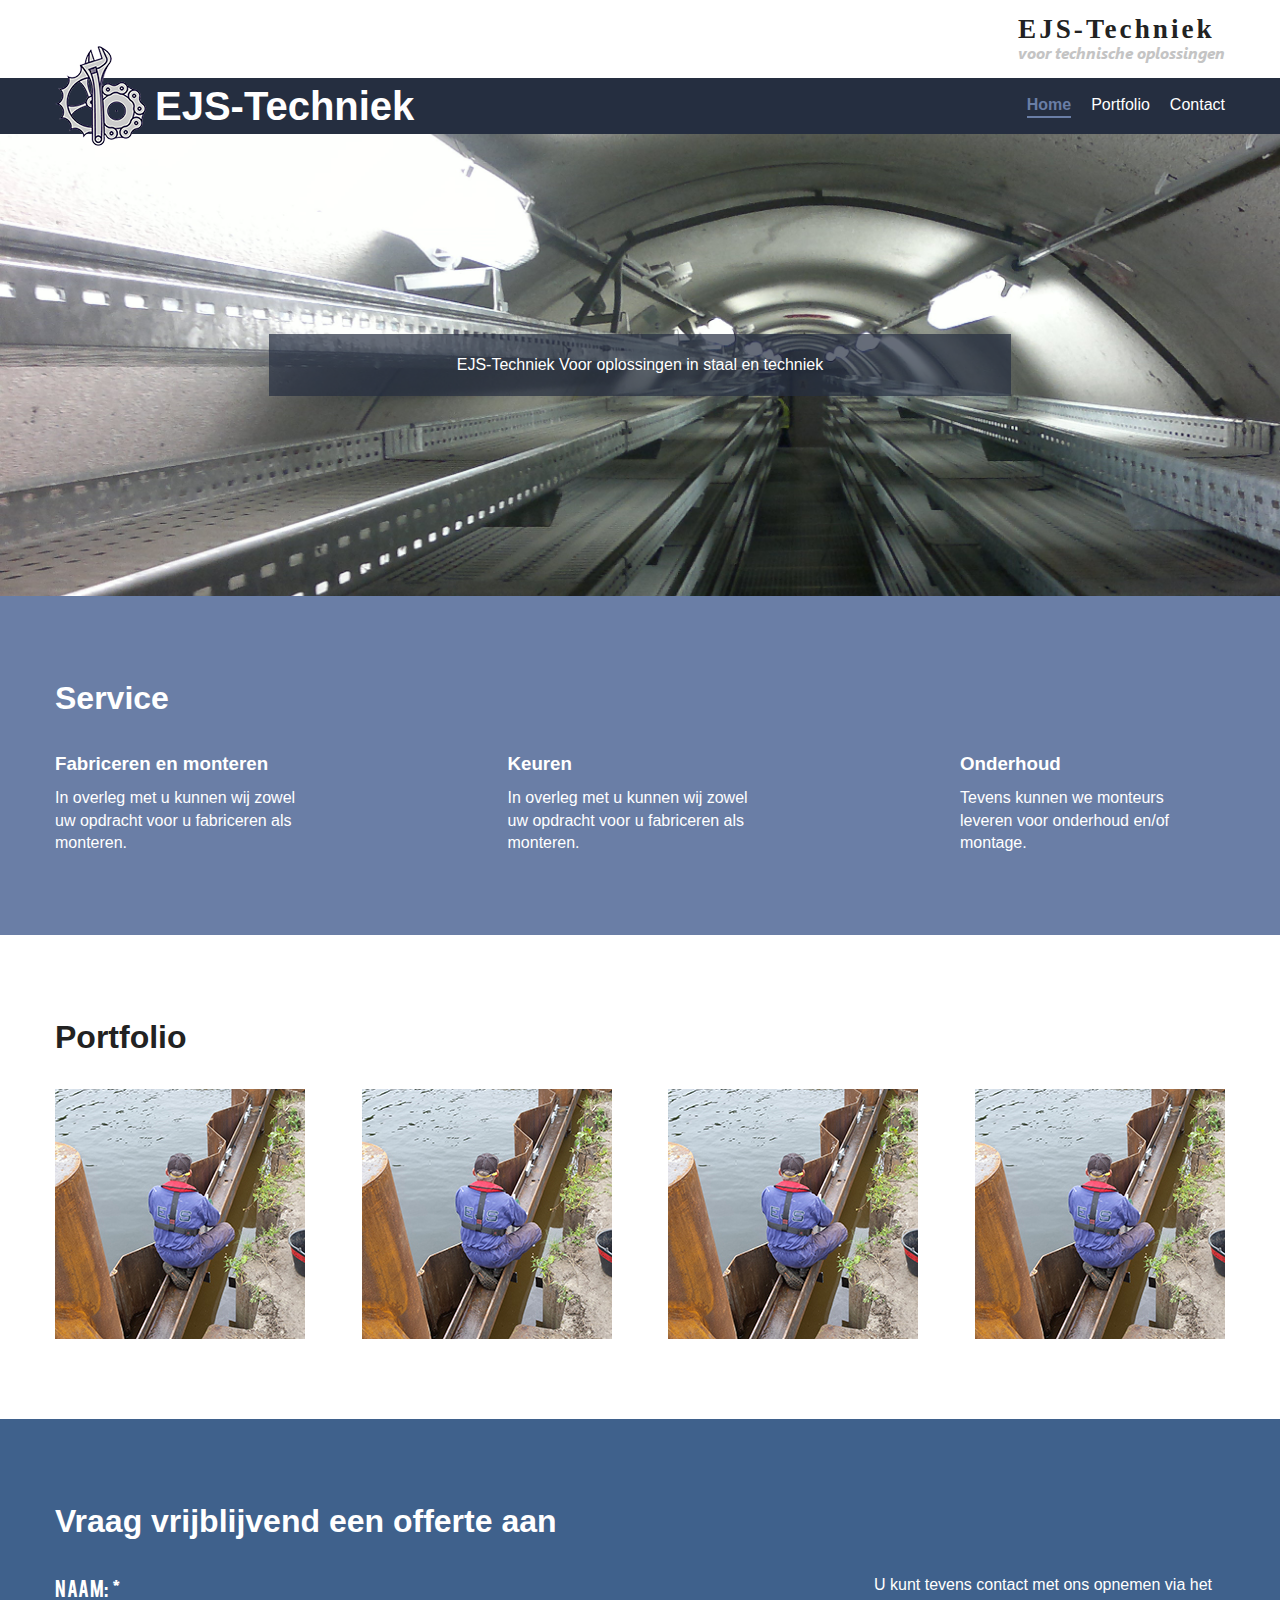
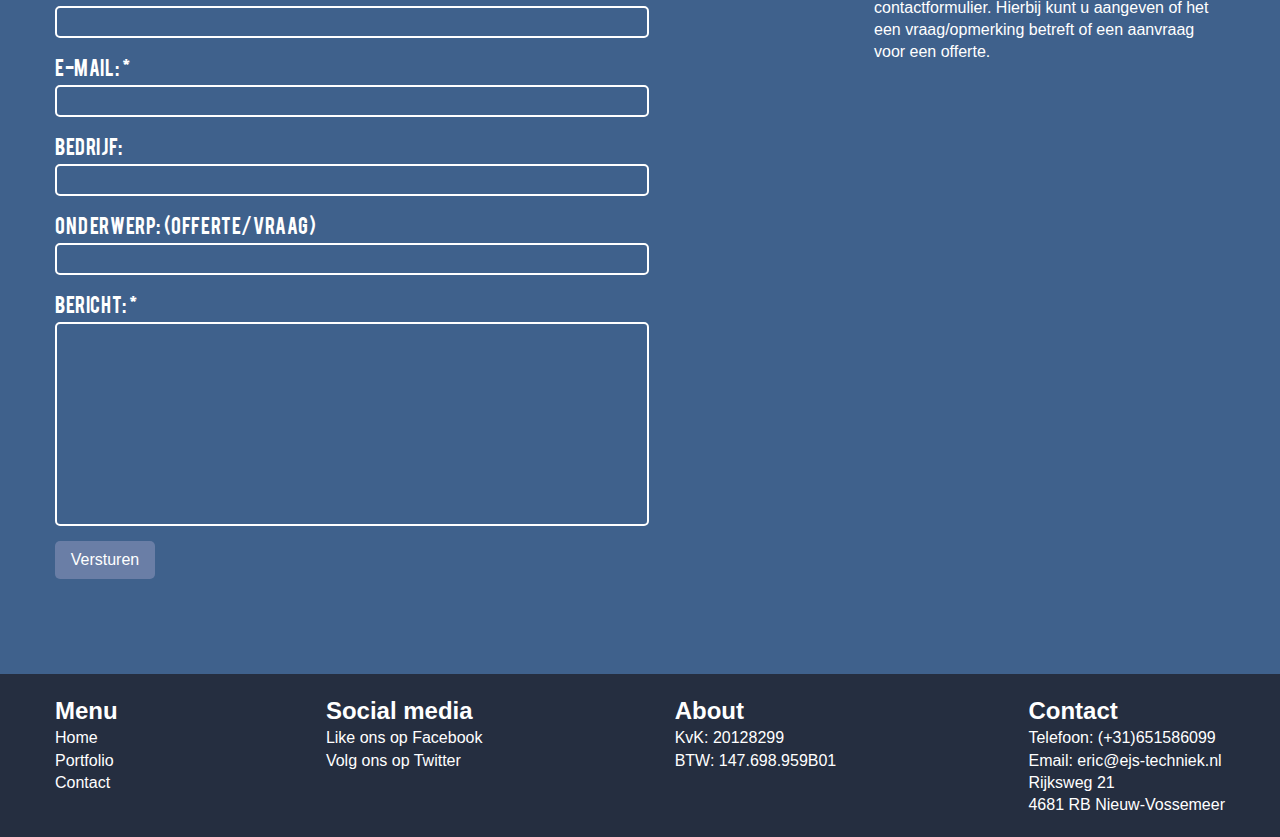
==== index.html @ 7b7998bd "change text portfolio section" ====
<!doctype html>
<html class="no-js" lang="">
    <head>
        <meta charset="utf-8">
        <meta http-equiv="x-ua-compatible" content="ie=edge">
        <title>EJS-Techniek</title>
        <link rel="icon" href="img/logo/favicon.png" type="image/png" sizes="50x56">
        <meta name="description" content="">
        <meta name="viewport" content="width=device-width, initial-scale=1">

        <link rel="apple-touch-icon" href="apple-touch-icon.png">
        <!-- Place favicon.ico in the root directory -->

        <link rel="stylesheet" href="css/normalize.css">
        <link rel="stylesheet" href="css/main.css">
        <script src="js/vendor/modernizr-2.8.3.min.js"></script>
    </head>
    <body>
        <!--[if lt IE 8]>
            <p class="browserupgrade">You are using an <strong>outdated</strong> browser. Please <a href="http://browsehappy.com/">upgrade your browser</a> to improve your experience.</p>
        <![endif]-->

        <!-- Add your site or application content here -->
        <header>
            <div class="header-top">
                <div class="container flex-fe">
                    <div class="slogan">
                        <h2>EJS-Techniek</h2>
                        <p><i>voor technische oplossingen</i></p>
                    </div>
                </div>
            </div>
            <div class="header-bottom">
                <div class="container flex-sb">
                    <h1><a href="index.html">EJS-Techniek</a></h1>
                    <nav>
                        <ul class="nav-items">
                            <li class="nav-item active"><a href="index.html">Home</a></li>
                            <li class="nav-item"><a href="portfolio.html">Portfolio</a></li>
                            <li class="nav-item"><a href="contact.html">Contact</a></li>
                        </ul>
                    </nav>
                    <div class="logo">
                        <a href="index.html"><img src="img/logo/ejs-techniek.png" alt="ejs-techniek"></a>
                    </div>
                </div>
            </div>
        </header>
        <div class="main-content">
            <section class="hero">
                <div class="container">
                    <div class="txt-box">
                        <p>EJS-Techniek Voor oplossingen in staal en techniek</p>
                    </div>
                </div>
            </section>
            <section class="services">
                <div class="container">
                    <h2>Service</h2>
                    <div class="service-items flex-sb">
                        <div class="service">
                            <h3>Fabriceren en monteren</h3>
                            <p>In overleg met u kunnen wij zowel uw opdracht voor u fabriceren als monteren.</p>
                        </div>
                        <div class="service">
                            <h3>Keuren</h3>
                            <p>In overleg met u kunnen wij zowel uw opdracht voor u fabriceren als monteren.</p>
                        </div>
                        <div class="service">
                            <h3>Onderhoud</h3>
                            <p>Tevens kunnen we monteurs leveren voor onderhoud en/of montage.</p>
                        </div>
                    </div>
                </div>
            </section>
            <section class="portfolio">
                <div class="container">
                    <h2>Portfolio</h2>
                    <ul class="portfolio-items flex-sb">
                        <li class="portfolio-item"><a href="project.html">
                            <img src="img/portfolio-items/homepage/constructie-achter-damwand-1.jpg" alt="damwand">
                            <div class="overlay">
                                <h5>staalconstructies en kabeldraagsystemen ten behoeve van de spoortunnel </h5>
                            </div>
                        </a></li>
                        <li class="portfolio-item"><a href="project.html">
                            <img src="img/portfolio-items/homepage/constructie-achter-damwand-1.jpg" alt="damwand">
                            <div class="overlay">
                                <h5>project Waterfabriek; het aanpassen van een waterfabriek naar een showroom voor ICT met behoud van originele details.</h5>
                            </div>
                        </a></li>
                        <li class="portfolio-item"><a href="project.html">
                            <img src="img/portfolio-items/homepage/constructie-achter-damwand-1.jpg" alt="damwand">
                            <div class="overlay">
                                <h5>diverse rvs constructies en producten (ook voor petrochemie)</h5>
                            </div>
                        </a></li>
                        <li class="portfolio-item"><a href="project.html">
                            <img src="img/portfolio-items/homepage/constructie-achter-damwand-1.jpg" alt="damwand">
                            <div class="overlay">
                                <h5>zwaar staalwerk ten behoeve van kade/oeverversterking, remmingwerk en afmeervoorzieningen.</h5>
                            </div>
                        </a></li>
                    </ul>
                </div>
            </section>
            <section class="tender">
                <div class="container">
                    <h2>Vraag vrijblijvend een offerte aan</h2>

                    <div class="flex-sb">
                        <form action="mailto.php" method="POST">
                        <div class="form-group">
                            <label for="name">Naam: *</label>
                            <input name="name" type="text" required>
                        </div>
                        <div class="form-group">
                            <label for="email">E-mail: *</label>
                            <input type="email" name="email" required>
                        </div>
                        <div class="form-group">
                            <label for="company">Bedrijf:</label>
                            <input name="company" type="text">
                        </div>
                        <div class="form-group">
                            <label for="subject">Onderwerp: (offerte/vraag)</label>
                            <input name="subject" type="text">
                        </div>
                        <div class="form-group">
                            <label for="message">Bericht: *</label>
                            <textarea name="message" required></textarea>
                        </div>
                        <input class="submit" type="submit" value="Versturen">
                    </form>
                    <p>U kunt tevens contact met ons opnemen via het contactformulier. Hierbij kunt u aangeven of het een vraag/opmerking betreft of een aanvraag voor een offerte.</p>
                    </div>
                    
                </div>
            </section>
        </div>
        <footer>
            <div class="container">
                <div class="widget-items flex-sb">
                    <div class="widget-item">
                        <nav>
                            <h2>Menu</h2>
                            <ul class="footer-menu">
                                <li class="nav-item active"><a href="index.html">Home</a></li>
                                <li class="nav-item"><a href="">Portfolio</a></li>
                                <li class="nav-item"><a href="">Contact</a></li>
                            </ul>
                        </nav>
                    </div>
                    <div class="widget-item">
                        <h2>Social media</h2>
                        <ul>
                            <li><a href="">Like ons op Facebook</a></li>
                            <li><a href="">Volg ons op Twitter</a></li>
                        </ul>
                    </div>
                    <div class="widget-item">
                        <h2>About</h2>
                        <ul>
                            <li>KvK: 20128299</li>
                            <li>BTW: 147.698.959B01</li>
                        </ul>
                    </div>
                    <div class="widget-item">
                        <h2>Contact</h2>
                        <ul>
                            <li>Telefoon: (+31)651586099</li>
                            <li>Email: eric@ejs-techniek.nl</li>
                            <li>Rijksweg 21</li>
                            <li>4681 RB Nieuw-Vossemeer</li>
                        </ul>
                    </div>
                </div>
            </div>
        </footer>

        <!-- <script src="https://code.jquery.com/jquery-1.12.0.min.js"></script>
        <script>window.jQuery || document.write('<script src="js/vendor/jquery-1.12.0.min.js"><\/script>')</script>
        <script src="js/plugins.js"></script>
        <script src="js/main.js"></script> -->

        <!-- Google Analytics: change UA-XXXXX-X to be your site's ID. -->
        <script>
            (function(b,o,i,l,e,r){b.GoogleAnalyticsObject=l;b[l]||(b[l]=
            function(){(b[l].q=b[l].q||[]).push(arguments)});b[l].l=+new Date;
            e=o.createElement(i);r=o.getElementsByTagName(i)[0];
            e.src='https://www.google-analytics.com/analytics.js';
            r.parentNode.insertBefore(e,r)}(window,document,'script','ga'));
            ga('create','UA-XXXXX-X','auto');ga('send','pageview');
        </script>
    </body>
</html>
---- css/main.css ----
/*! HTML5 Boilerplate v5.3.0 | MIT License | https://html5boilerplate.com/ */

/*
 * What follows is the result of much research on cross-browser styling.
 * Credit left inline and big thanks to Nicolas Gallagher, Jonathan Neal,
 * Kroc Camen, and the H5BP dev community and team.
 */

/* ==========================================================================
   Base styles: opinionated defaults
   ========================================================================== */

html {
    color: #222;
    font-size: 1em;
    line-height: 1.4;
}

/*
 * Remove text-shadow in selection highlight:
 * https://twitter.com/miketaylr/status/12228805301
 *
 * These selection rule sets have to be separate.
 * Customize the background color to match your design.
 */

::-moz-selection {
    background: #b3d4fc;
    text-shadow: none;
}

::selection {
    background: #b3d4fc;
    text-shadow: none;
}

/*
 * A better looking default horizontal rule
 */

hr {
    display: block;
    height: 1px;
    border: 0;
    border-top: 1px solid #ccc;
    margin: 1em 0;
    padding: 0;
}

/*
 * Remove the gap between audio, canvas, iframes,
 * images, videos and the bottom of their containers:
 * https://github.com/h5bp/html5-boilerplate/issues/440
 */

audio,
canvas,
iframe,
img,
svg,
video {
    vertical-align: middle;
}

/*
 * Remove default fieldset styles.
 */

fieldset {
    border: 0;
    margin: 0;
    padding: 0;
}

/*
 * Allow only vertical resizing of textareas.
 */

textarea {
    resize: vertical;
}

/* ==========================================================================
   Browser Upgrade Prompt
   ========================================================================== */

.browserupgrade {
    margin: 0.2em 0;
    background: #ccc;
    color: #000;
    padding: 0.2em 0;
}

/* ==========================================================================
   Author's custom styles
   ========================================================================== */
* {
    margin: 0;
    padding: 0;
}

@font-face {
    font-family: SegoeUI;
    src: url(../fonts/segoe-ui/segoeuiz.ttf);
}

@font-face  {
    font-family: Bebas;
    src: url(../fonts/bebas/BEBAS___.TTF);
}

h1, h2, h3, h4, h5, h6 {
    margin: 0;
}

section {
    padding: 80px 0;
}

section h2 {
    margin-bottom: 30px;
    font-size: 2rem;
}

li {
    list-style: none;
}

a {
    text-decoration: none;
}

.container {
    max-width: 1170px;
    margin: 0 auto;
}

/* HEADER */
.slogan {
    padding: 10px 0;
}

.slogan h2 {
    font-family: SegoeUI serif;
    letter-spacing: 3px;
    font-size: 1.7rem;
}

.slogan p {
    font-family: SegoeUI;
    font-size: 1rem;
    color: #C4C4C4;
    line-height: 10px;
    margin-bottom: 10px;
}

.header-bottom {
    background: #252E40;
}

.header-bottom .container {
    position: relative;
}

.header-bottom h1 a {
    font-size: 2.5rem;
    color: #fff;
    margin-left: 100px;
}

.header-bottom nav {
    align-self: center;
}

.nav-items {
    display: flex;
}

.nav-items .active {
    font-weight: bold;
    border-bottom: 2px solid #6A7EA6;
}

.nav-items .active a {
    color: #6A7EA6;
}

.nav-item {
    margin-right: 20px;
}

.nav-item:last-child {
    margin-right: 0;
}

.nav-item a {
    color: #fff;
}

.nav-item a:hover {
    color: #6A7EA6;
}

.logo {
    position: absolute;
    bottom: -12px;
    left: 0;
}
/* END HEADER */


/* HERO SECTION */
.hero {
    background: url(../img/paronama/06122011191.jpg) no-repeat;
    background-size: cover;
    background-attachment: fixed;
    background-position: 0;
    padding: 200px 0;
}

.hero .txt-box {
    background: rgba(37, 46, 64, 0.7);
    color: #fff;
    width: 60%;
    margin: 0 auto;
    padding: 20px;
    text-align: center;
}
/* END HERO SECTION */

/* SERVICES SECTION */
.services {
    background: #6A7EA6;
    color: #fff;
}

.services h3 {
    margin-bottom: 10px;
}

.service-items {
    flex-wrap: wrap;
}

.service {
    width: 250px;
    margin-right: 15px;
}
/* END SERVICES SECTION */

/* PORTFOLIO SECTION */
.portfolio-items {
    flex-wrap: wrap;
}

.portfolio-item {
    position: relative;
    width: 250px;
    margin-right: 30px;
}

.portfolio-item:last-child {
    margin-right: 0;
}

.portfolio-item img {
    width: 100%;
}

.overlay {
  display: none;
  position: absolute;
  top: 0;
  bottom: 0;
  left: 0;
  right: 0;
  z-index: 20;
  height: 100%;
  width: 100%;
  background: rgba(0, 0, 0, 0.8);
  text-align: center;
  padding: 10px;
  box-sizing: border-box;
}

.overlay h5 {
    color: #fff;
    margin-top: 100px;
}

.portfolio-items li:hover .overlay {
    display: inline;

}

/* END PORTFOLIO SECTION */

/* TENDER SECTION */
.tender { 
    color: #fff;
    background: #3F618C;
}

.tender form {
    width: 50%;
}

.tender label {
    font-size: 1.2rem;
    font-family: Bebas;
    font-weight: normal;
    letter-spacing: 0.6px;
    margin-bottom: 5px;
}

.tender input, .tender textarea {
    background: none;
    border: 2px solid #fff;
    border-radius: 5px;
    padding-left: 5px;
    margin-bottom: 15px;
}

.tender input {
    width: 100%;
    padding: 5px 0 5px 5px;
}

.tender textarea {
    resize: none;
    height: 200px;
    width: 100%;
}

.tender .form-group {
    display: flex;
    flex-direction: column;
}

.tender .submit {
    background: #6A7EA6;
    border: none;
    padding: 10px 0;
    width: 100px;
}

.tender p {
    width: 30%;
}
/* END TENDER SECTION */

/* MAPS SECTION */
.maps {
    padding: 0;
}

.maps iframe {
    width: 100%;
    height: 400px;
    border: none;
}
/* END MAPS SECTION */

/* ONELINER SECTION */
.oneliner {
    background: url(../img/paronama/rvs-hangbordes-gemonteerd.JPG) no-repeat;
    background-size: cover;
    background-attachment: fixed;
    background-position: 0;
    padding: 200px 0;
}

.oneliner-textbox {
    margin: 0 auto;
    max-width: 800px;
    padding: 20px 10px;
    background: rgba(37, 46, 64, 0.7);
    text-align: center;
    border-radius: 5px;
}

.oneliner-textbox h2 {
    margin: 20px 0;
    color: #fff;
    font-weight: normal;
}
/* END ONELINER SECTION */


/* FOOTER */
footer {
    background: #252E40;
    padding: 20px 0;
}

.widget-items {
    color: #fff;
}

.widget-items a {
    color: #fff;

}

.widget-items a:hover {
    color: #3F618C;
}
/* END FOOTER */

/* helper class */
.flex-sb {
    display: flex;
    justify-content: space-between;
}

.flex-fe {
    display: flex;
    justify-content: flex-end;
}

.col-3 {
    width: 24%;
}



/*===== MEDIA QUERIES =========================*/
@media screen and (max-width: 1170px) {
    .container {
        padding: 0 15px;
    }

    /* PORTFOLIO SECTION */
    .portfolio-items {
        justify-content: flex-start;
    }

    .portfolio-item {
        margin-bottom: 30px;
    }
    /* END PORTFOLIO SECTION */
}

@media screen and (max-width: 1089px) {
    /* SERVICES SECTION */
    .service-items {
        justify-content: space-around;
    }

    .service {
        margin-bottom: 20px;
    }
    /* END SERVICES SECTION */
}

@media screen and (max-width: 869px) {
    /* PORTFOLIO SECTION */
    .portfolio-items {
        justify-content: center;
    }

    .portfolio-item:last-child {
        margin-right: 30px;
    }
    /* END PORTFOLIO SECTION */
}

@media screen and (max-width: 700px) {
    /* FOOTER */
    footer .container .widget-items {
        flex-direction: column;
        align-items: center;
        text-align: center;
    }

    footer .container .widget-item {
        margin-bottom: 20px;
    }

    .footer-menu {
        display: flex;
    }
    /* END FOOTER */
}

@media screen and (max-width: 620px) {
    /* HEADER */
    .header-bottom .container {
        flex-direction: column;
    }

    .header-bottom .container h1 {
        text-align: center;
        margin: 20px 0;
    }

    .header-bottom .container h1 a {
        margin: 0;
    }

    .header-bottom .container nav {
        margin-bottom: 30px;
    }

    .logo {
        top: -78px;
        width: 80px;
    }

    .logo img {
        width: 100%;
    }
    /* END HEADER */

    /* TENDER SECTION */
    .tender .container .flex-sb {
        flex-direction: column;
        align-items: center;
    }

    .tender form {
        width: 90%;
    }

    .tender p {
        width: 90%;
    }
    /* END TENDER SECTION */
}

@media screen and (max-width: 590px) {
    h2 {
        text-align: center;
    }
}


@media screen and (max-width: 559px) {
    /* SERVICES SECTION */
    .service {
        text-align: center;
        margin-bottom: 30px;
    }
    /* END SERVICES SECTION */
}
/*====== END MEDIA QUERIES =========================*/







/* ==========================================================================
   Helper classes
   ========================================================================== */

/*
 * Hide visually and from screen readers
 */

.hidden {
    display: none !important;
}

/*
 * Hide only visually, but have it available for screen readers:
 * http://snook.ca/archives/html_and_css/hiding-content-for-accessibility
 */

.visuallyhidden {
    border: 0;
    clip: rect(0 0 0 0);
    height: 1px;
    margin: -1px;
    overflow: hidden;
    padding: 0;
    position: absolute;
    width: 1px;
}

/*
 * Extends the .visuallyhidden class to allow the element
 * to be focusable when navigated to via the keyboard:
 * https://www.drupal.org/node/897638
 */

.visuallyhidden.focusable:active,
.visuallyhidden.focusable:focus {
    clip: auto;
    height: auto;
    margin: 0;
    overflow: visible;
    position: static;
    width: auto;
}

/*
 * Hide visually and from screen readers, but maintain layout
 */

.invisible {
    visibility: hidden;
}

/*
 * Clearfix: contain floats
 *
 * For modern browsers
 * 1. The space content is one way to avoid an Opera bug when the
 *    `contenteditable` attribute is included anywhere else in the document.
 *    Otherwise it causes space to appear at the top and bottom of elements
 *    that receive the `clearfix` class.
 * 2. The use of `table` rather than `block` is only necessary if using
 *    `:before` to contain the top-margins of child elements.
 */

.clearfix:before,
.clearfix:after {
    content: " "; /* 1 */
    display: table; /* 2 */
}

.clearfix:after {
    clear: both;
}

/* ==========================================================================
   EXAMPLE Media Queries for Responsive Design.
   These examples override the primary ('mobile first') styles.
   Modify as content requires.
   ========================================================================== */

@media only screen and (min-width: 35em) {
    /* Style adjustments for viewports that meet the condition */
}

@media print,
       (-webkit-min-device-pixel-ratio: 1.25),
       (min-resolution: 1.25dppx),
       (min-resolution: 120dpi) {
    /* Style adjustments for high resolution devices */
}

/* ==========================================================================
   Print styles.
   Inlined to avoid the additional HTTP request:
   http://www.phpied.com/delay-loading-your-print-css/
   ========================================================================== */

@media print {
    *,
    *:before,
    *:after,
    *:first-letter,
    *:first-line {
        background: transparent !important;
        color: #000 !important; /* Black prints faster:
                                   http://www.sanbeiji.com/archives/953 */
        box-shadow: none !important;
        text-shadow: none !important;
    }

    a,
    a:visited {
        text-decoration: underline;
    }

    a[href]:after {
        content: " (" attr(href) ")";
    }

    abbr[title]:after {
        content: " (" attr(title) ")";
    }

    /*
     * Don't show links that are fragment identifiers,
     * or use the `javascript:` pseudo protocol
     */

    a[href^="#"]:after,
    a[href^="javascript:"]:after {
        content: "";
    }

    pre,
    blockquote {
        border: 1px solid #999;
        page-break-inside: avoid;
    }

    /*
     * Printing Tables:
     * http://css-discuss.incutio.com/wiki/Printing_Tables
     */

    thead {
        display: table-header-group;
    }

    tr,
    img {
        page-break-inside: avoid;
    }

    img {
        max-width: 100% !important;
    }

    p,
    h2,
    h3 {
        orphans: 3;
        widows: 3;
    }

    h2,
    h3 {
        page-break-after: avoid;
    }
}
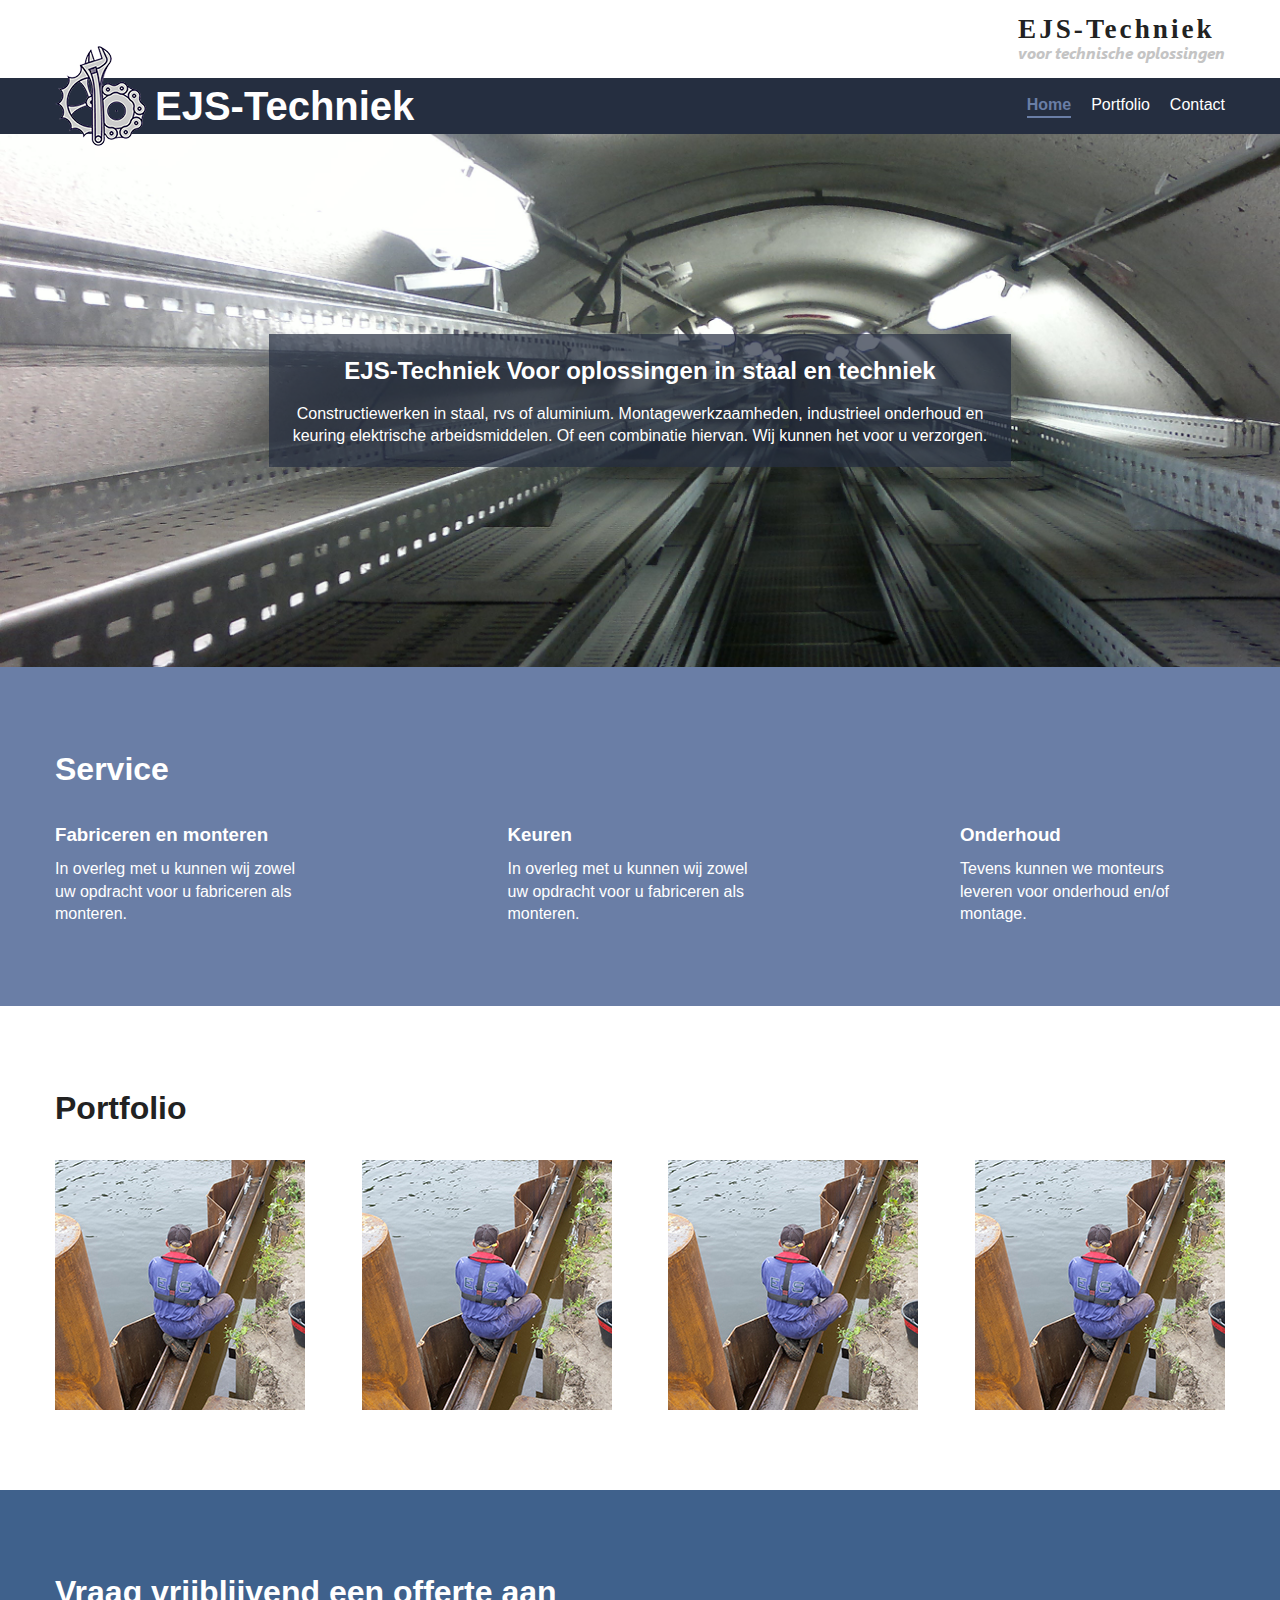
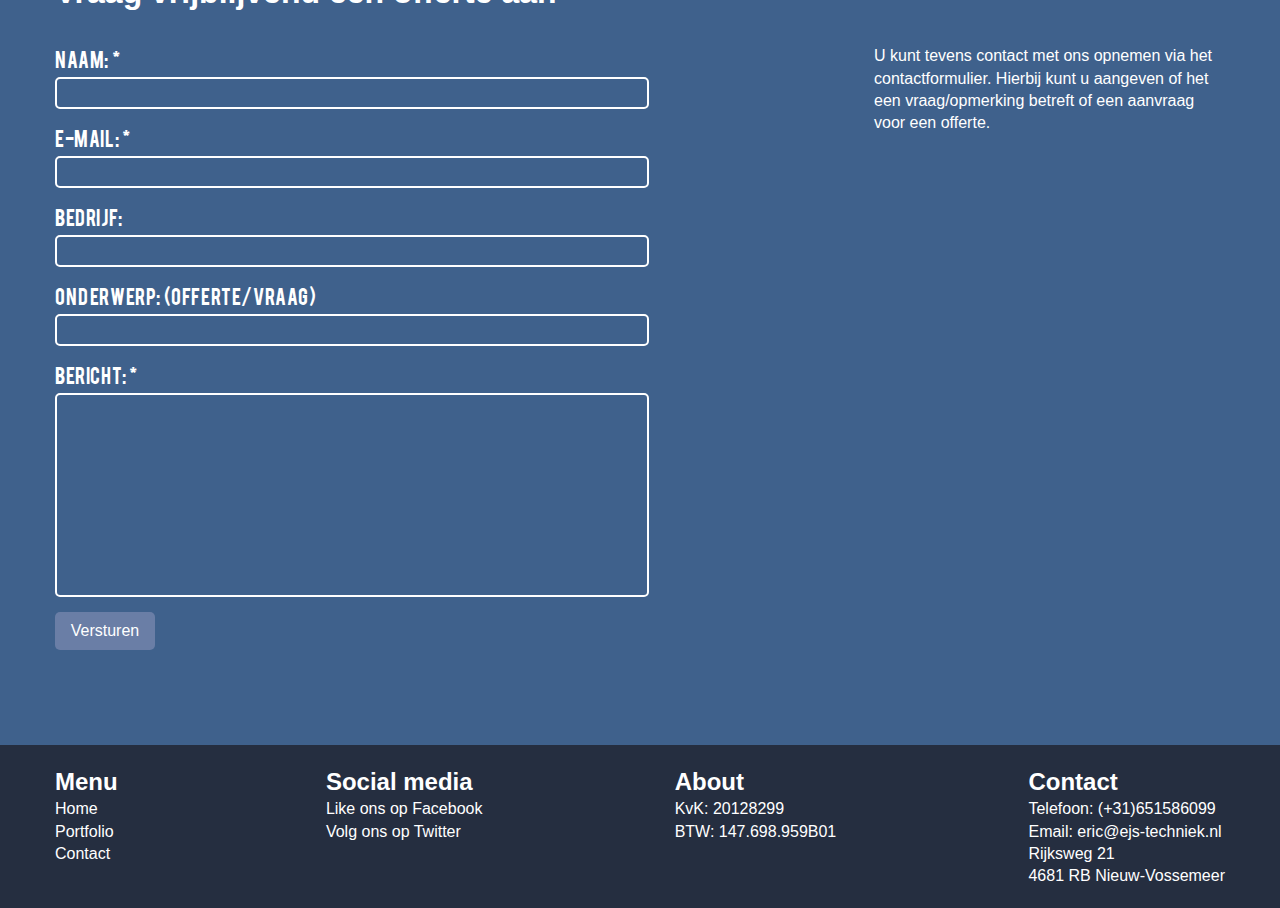
==== commit dda15575: "add some paragraph  in the hero section" ====
--- a/index.html
+++ b/index.html
@@ -50,7 +50,8 @@
             <section class="hero">
                 <div class="container">
                     <div class="txt-box">
-                        <p>EJS-Techniek Voor oplossingen in staal en techniek</p>
+                        <h2>EJS-Techniek Voor oplossingen in staal en techniek</h2>
+                        <p>Constructiewerken in staal, rvs of aluminium. Montagewerkzaamheden, industrieel onderhoud en keuring elektrische arbeidsmiddelen. Of een combinatie hiervan. Wij kunnen het voor u verzorgen.</p>
                     </div>
                 </div>
             </section>
--- a/css/main.css
+++ b/css/main.css
@@ -225,6 +225,11 @@
     margin: 0 auto;
     padding: 20px;
     text-align: center;
+}
+
+.hero .txt-box h2 {
+    font-size: 1.5rem;
+    margin-bottom: 15px;
 }
 /* END HERO SECTION */
 
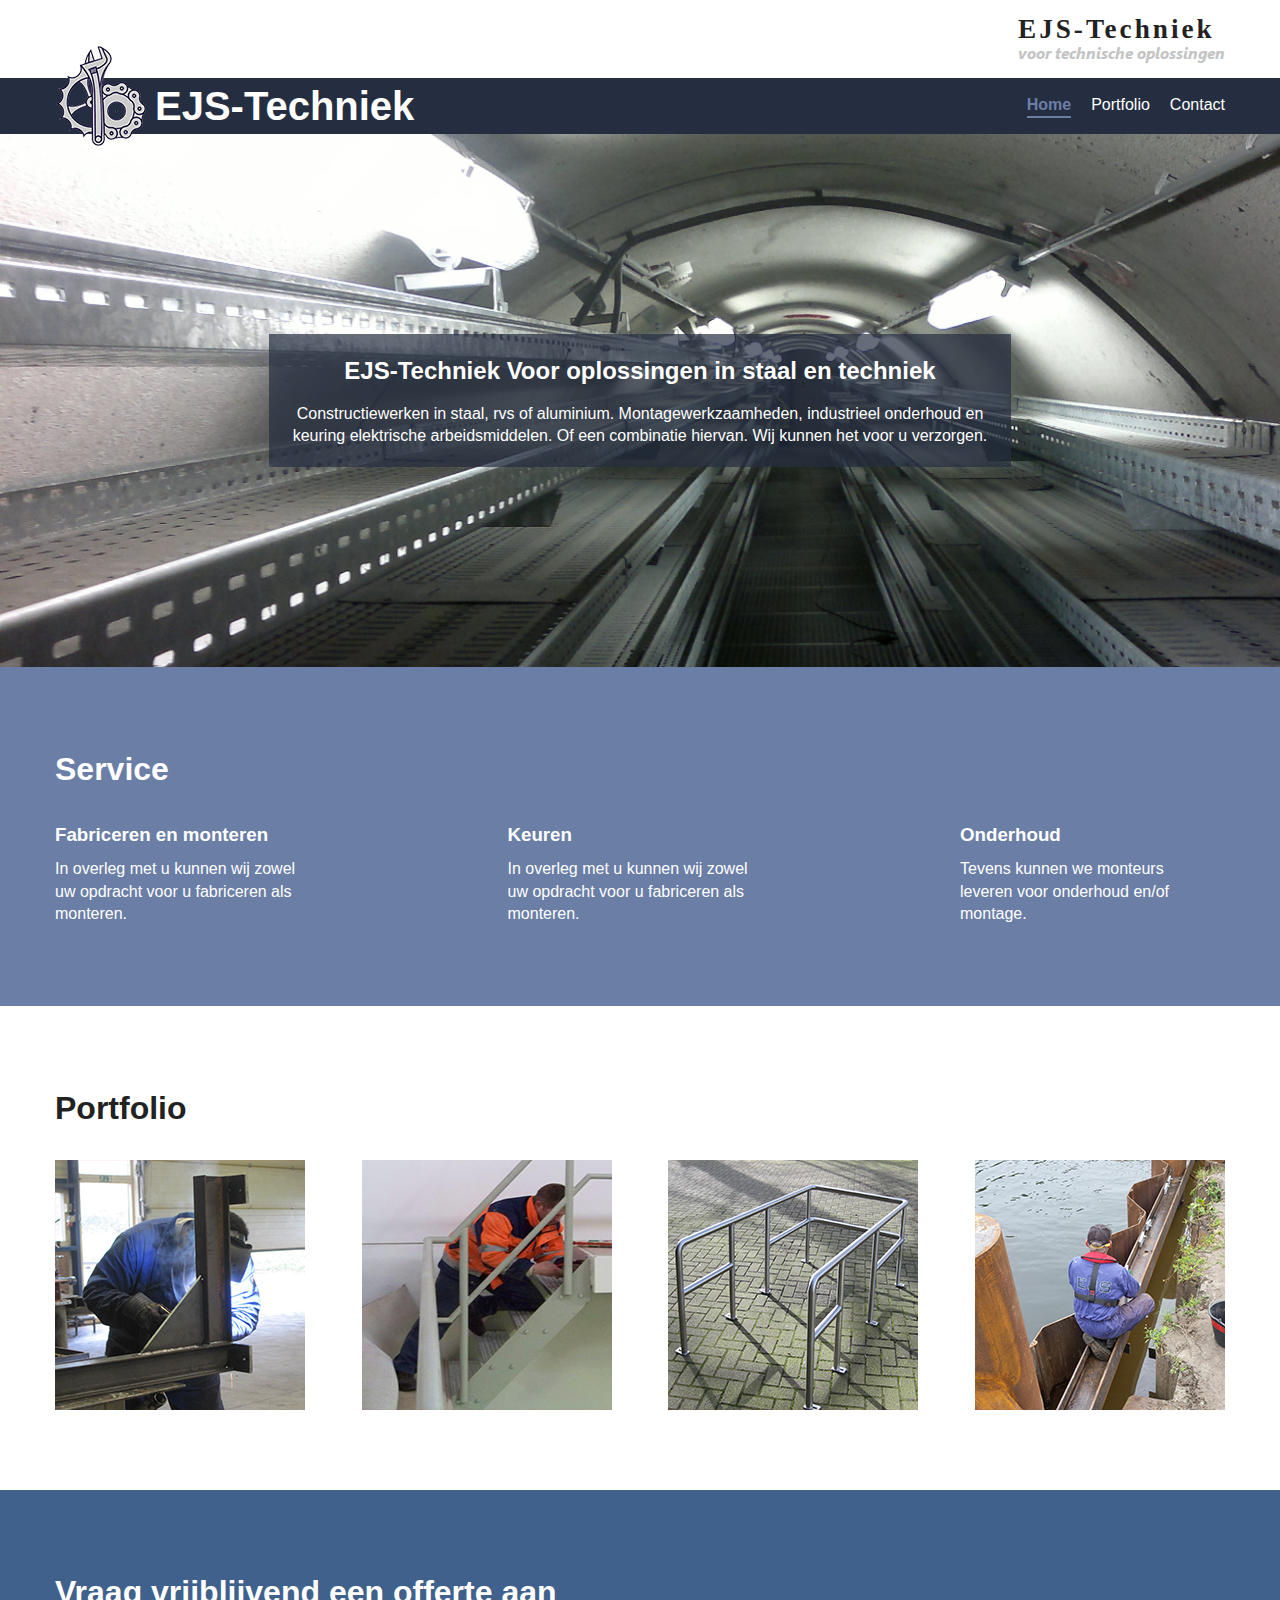
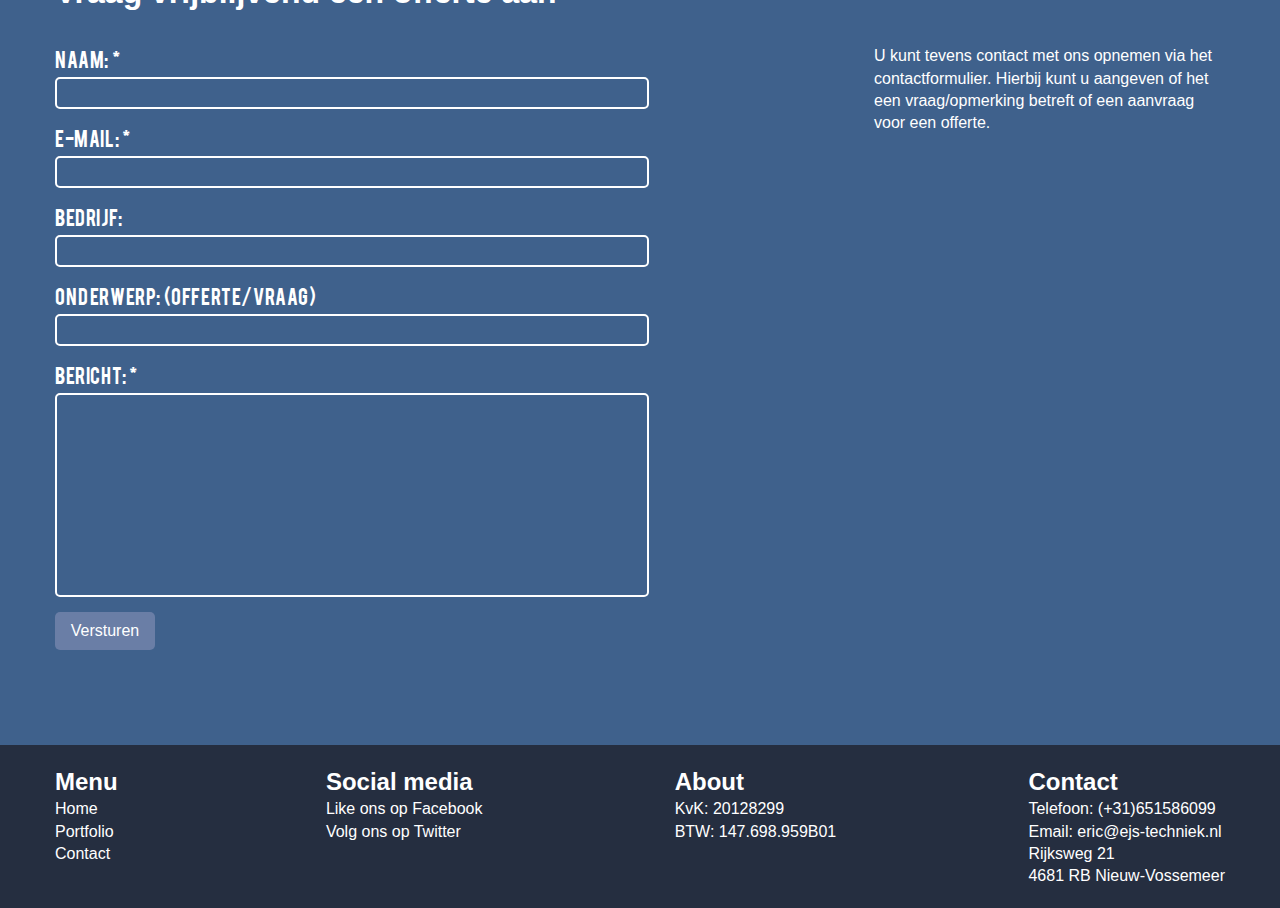
==== commit 35f32a5e: "change pictures portfolio section" ====
--- a/index.html
+++ b/index.html
@@ -79,25 +79,25 @@
                     <h2>Portfolio</h2>
                     <ul class="portfolio-items flex-sb">
                         <li class="portfolio-item"><a href="project.html">
-                            <img src="img/portfolio-items/homepage/constructie-achter-damwand-1.jpg" alt="damwand">
+                            <img src="img/portfolio-items/homepage/zwolle_project1.jpg" alt="spoortunnel">
                             <div class="overlay">
                                 <h5>staalconstructies en kabeldraagsystemen ten behoeve van de spoortunnel </h5>
                             </div>
                         </a></li>
                         <li class="portfolio-item"><a href="project.html">
-                            <img src="img/portfolio-items/homepage/constructie-achter-damwand-1.jpg" alt="damwand">
+                            <img src="img/portfolio-items/homepage/waterwerk_project1.jpg" alt="waterfabriek">
                             <div class="overlay">
                                 <h5>project Waterfabriek; het aanpassen van een waterfabriek naar een showroom voor ICT met behoud van originele details.</h5>
                             </div>
                         </a></li>
                         <li class="portfolio-item"><a href="project.html">
-                            <img src="img/portfolio-items/homepage/constructie-achter-damwand-1.jpg" alt="damwand">
+                            <img src="img/portfolio-items/homepage/rvs_werken1.jpg" alt="rvs">
                             <div class="overlay">
                                 <h5>diverse rvs constructies en producten (ook voor petrochemie)</h5>
                             </div>
                         </a></li>
                         <li class="portfolio-item"><a href="project.html">
-                            <img src="img/portfolio-items/homepage/constructie-achter-damwand-1.jpg" alt="damwand">
+                            <img src="img/portfolio-items/homepage/constructie-achter-damwand-1.jpg" alt="oeverversterking">
                             <div class="overlay">
                                 <h5>zwaar staalwerk ten behoeve van kade/oeverversterking, remmingwerk en afmeervoorzieningen.</h5>
                             </div>
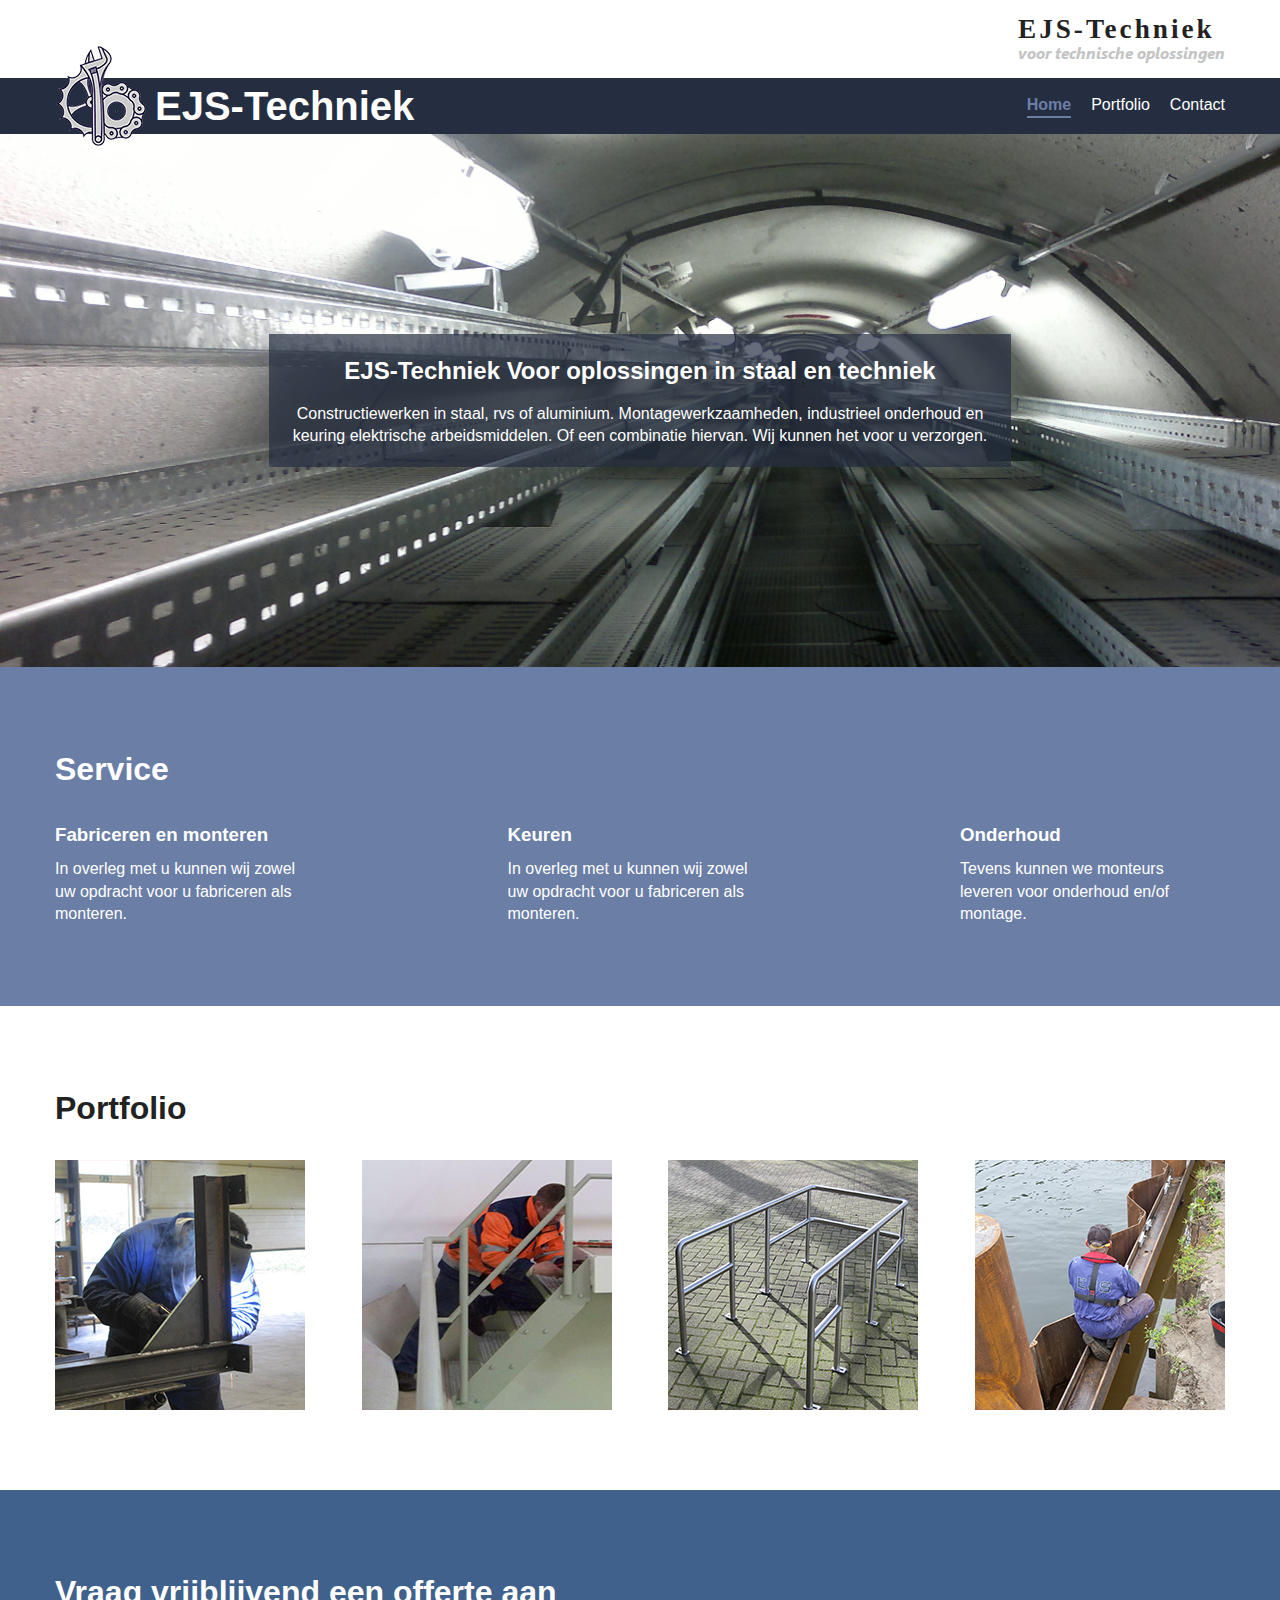
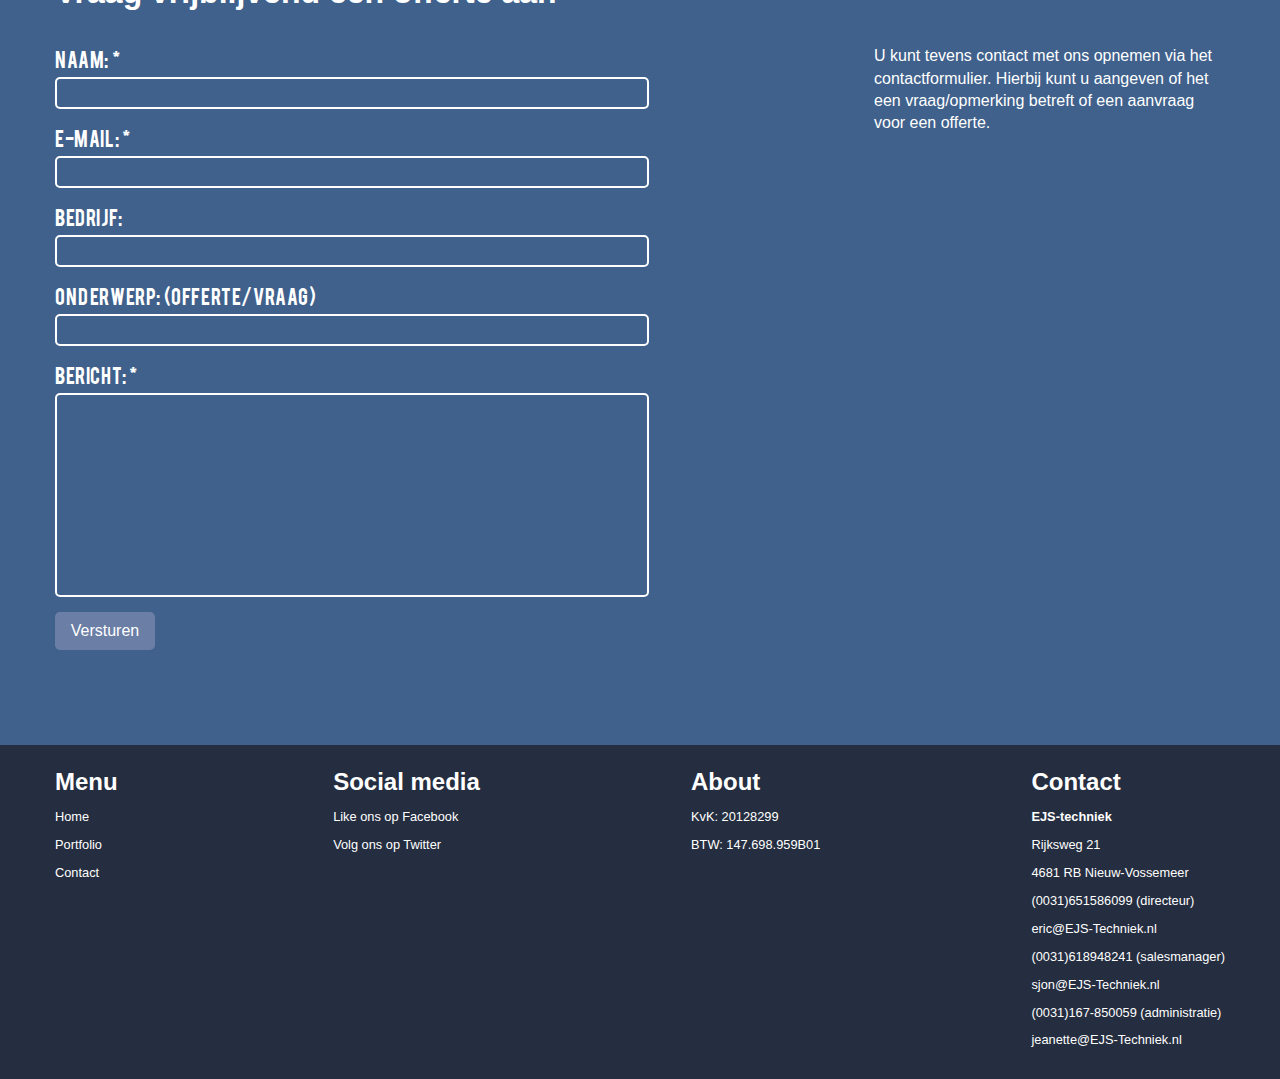
==== commit c6fda0ba: "change footer contact details" ====
--- a/index.html
+++ b/index.html
@@ -169,10 +169,15 @@
                     <div class="widget-item">
                         <h2>Contact</h2>
                         <ul>
-                            <li>Telefoon: (+31)651586099</li>
-                            <li>Email: eric@ejs-techniek.nl</li>
+                            <li><strong>EJS-techniek</strong></li>
                             <li>Rijksweg 21</li>
                             <li>4681 RB Nieuw-Vossemeer</li>
+                            <li>(0031)651586099 (directeur) </li>
+                            <li>eric@EJS-Techniek.nl</li>
+                            <li>(0031)618948241 (salesmanager) </li>
+                            <li>sjon@EJS-Techniek.nl</li>
+                            <li>(0031)167-850059 (administratie) </li>
+                            <li>jeanette@EJS-Techniek.nl</li>
                         </ul>
                     </div>
                 </div>
--- a/css/main.css
+++ b/css/main.css
@@ -402,10 +402,17 @@
     color: #fff;
 }
 
-.widget-items a {
-    color: #fff;
-
-}
+.widget-items h2 {
+    margin-bottom: 10px;
+}
+
+.widget-items a, .widget-items li {
+    color: #fff;
+    font-size: 0.8rem;
+    margin-bottom: 10px;
+}
+
+
 
 .widget-items a:hover {
     color: #3F618C;
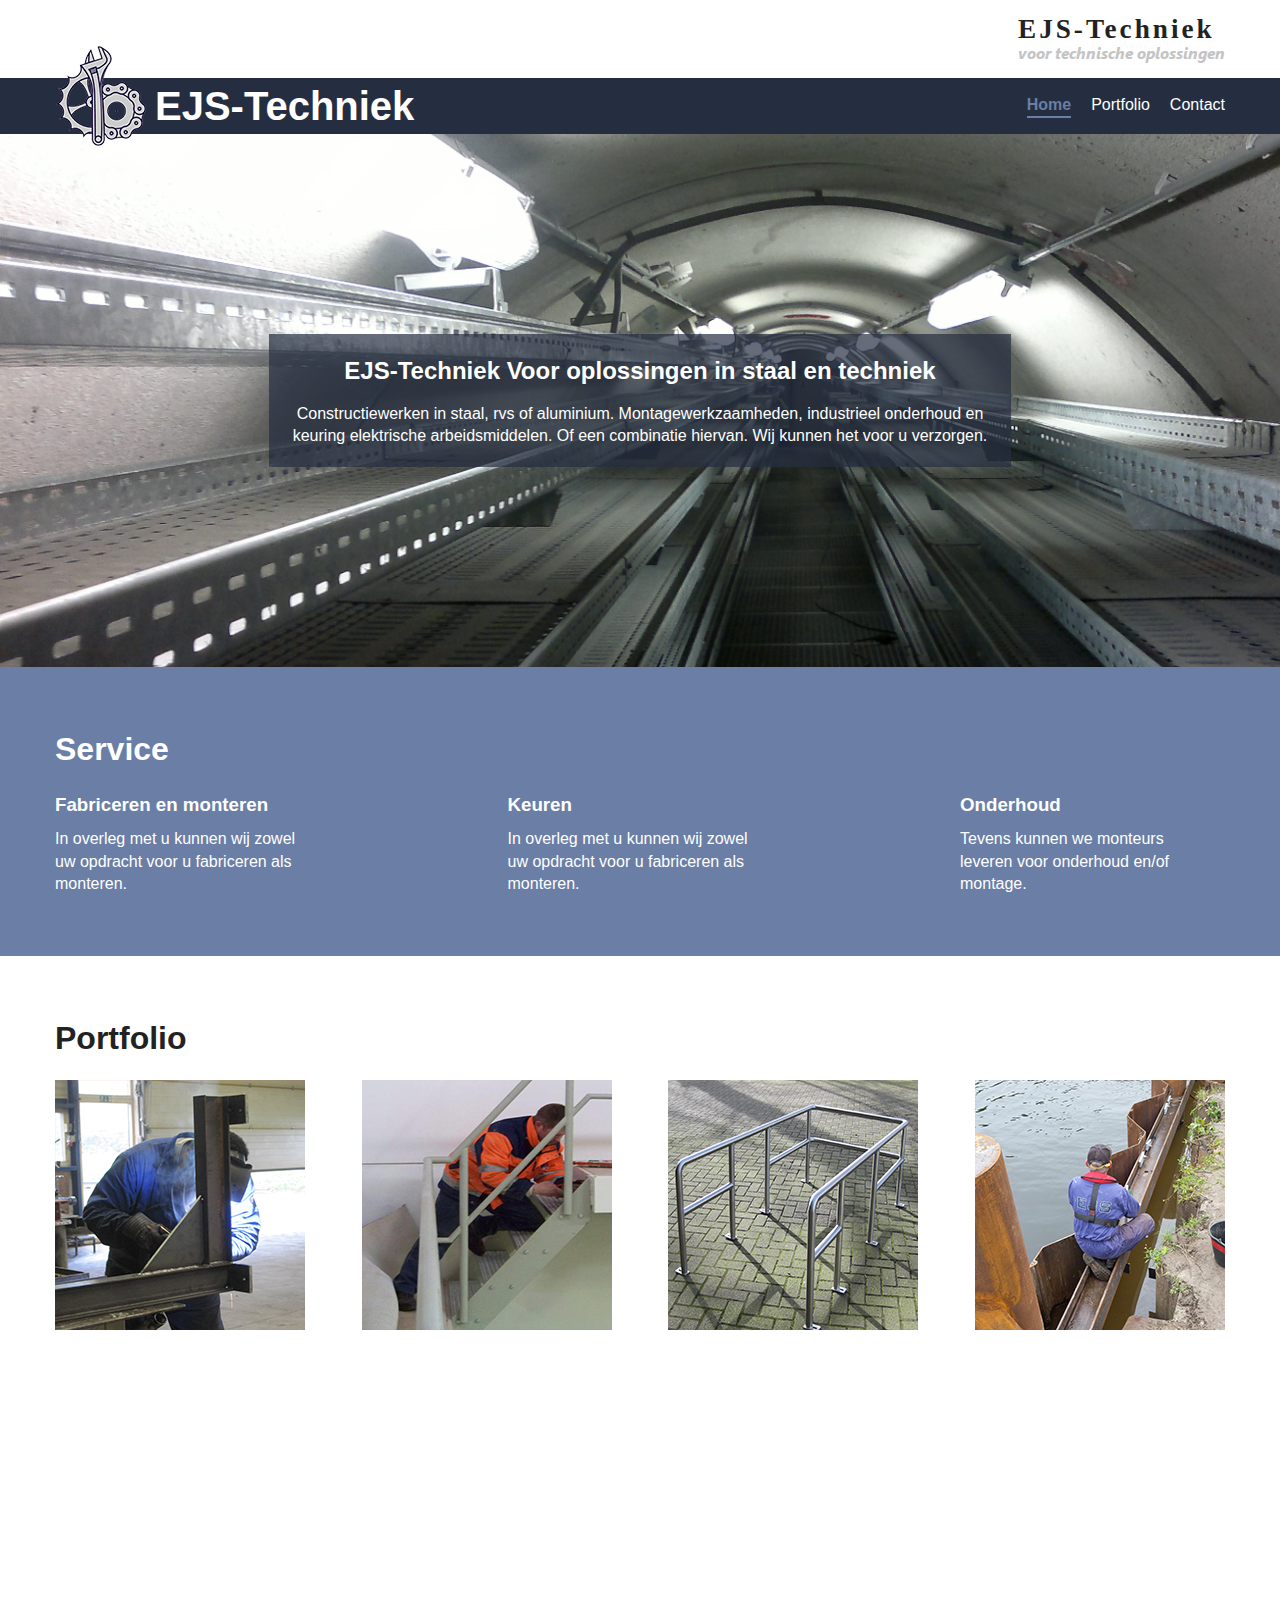
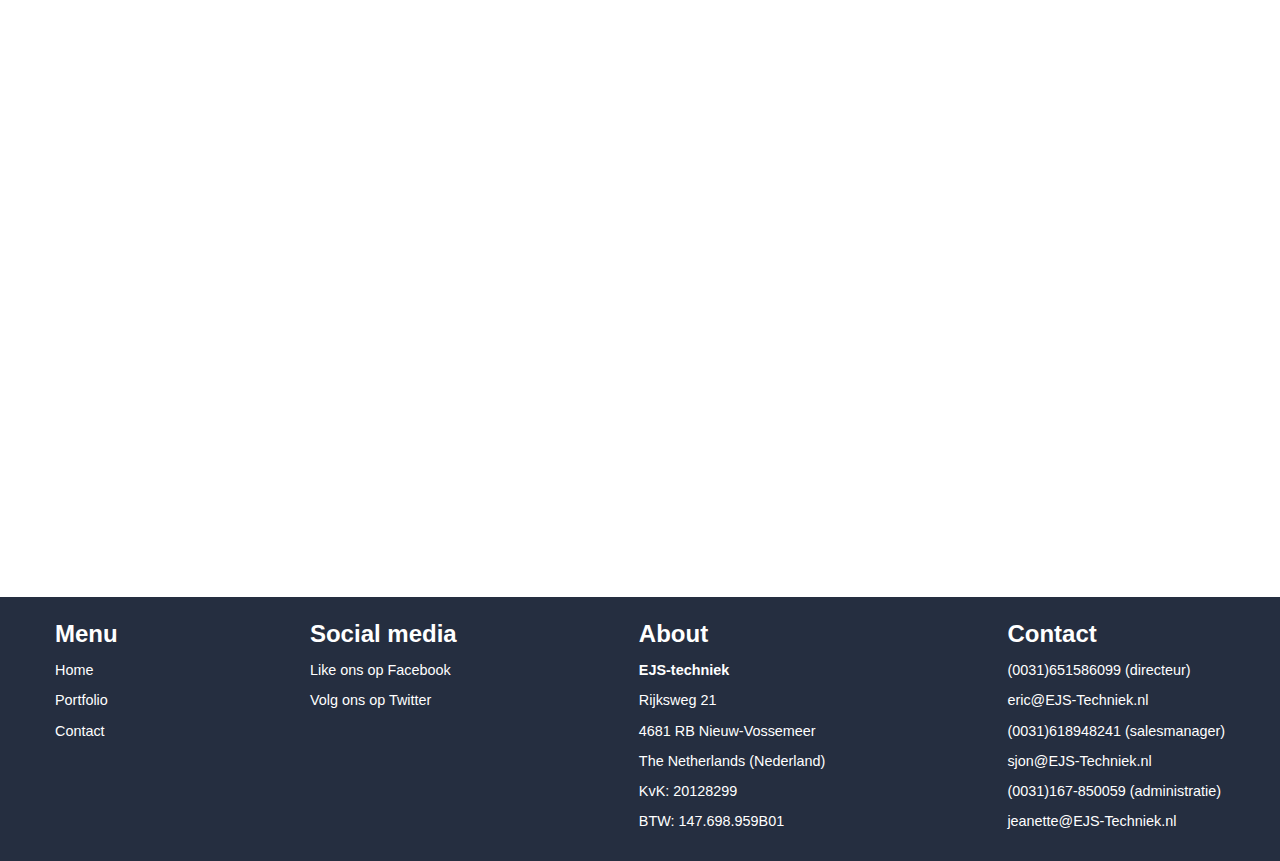
==== commit b8f147c9: "change dismemberment footer contact details" ====
--- a/index.html
+++ b/index.html
@@ -162,16 +162,17 @@
                     <div class="widget-item">
                         <h2>About</h2>
                         <ul>
-                            <li>KvK: 20128299</li>
-                            <li>BTW: 147.698.959B01</li>
-                        </ul>
-                    </div>
-                    <div class="widget-item">
-                        <h2>Contact</h2>
-                        <ul>
                             <li><strong>EJS-techniek</strong></li>
                             <li>Rijksweg 21</li>
                             <li>4681 RB Nieuw-Vossemeer</li>
+                            <li>The Netherlands (Nederland)</li>
+                            <li>KvK: 20128299</li>
+                            <li>BTW: 147.698.959B01</li>
+                        </ul>
+                    </div>
+                    <div class="widget-item">
+                        <h2>Contact</h2>
+                        <ul>
                             <li>(0031)651586099 (directeur) </li>
                             <li>eric@EJS-Techniek.nl</li>
                             <li>(0031)618948241 (salesmanager) </li>
--- a/css/main.css
+++ b/css/main.css
@@ -114,11 +114,11 @@
 }
 
 section {
-    padding: 80px 0;
+    padding: 60px 0;
 }
 
 section h2 {
-    margin-bottom: 30px;
+    margin-bottom: 20px;
     font-size: 2rem;
 }
 
@@ -303,7 +303,10 @@
 /* TENDER SECTION */
 .tender { 
     color: #fff;
-    background: #3F618C;
+    background: url(../img/paronama/tender.JPG) no-repeat;
+    background-size: cover;
+    background-attachment: fixed;
+    background-position: 0;
 }
 
 .tender form {
@@ -343,10 +346,13 @@
 }
 
 .tender .submit {
-    background: #6A7EA6;
-    border: none;
+    border: 1px solid #fff;
     padding: 10px 0;
     width: 100px;
+}
+
+.tender .submit:hover {
+    background: #6A7EA6;
 }
 
 .tender p {
@@ -365,6 +371,21 @@
     border: none;
 }
 /* END MAPS SECTION */
+
+/* CONTACT-DETAILS SECTION */
+.contact-details {
+    background: #6A7EA6;
+    color: #fff;
+}
+
+.contact-details h2 {
+    margin-bottom: 40px;
+}
+
+.contact-details ul:last-child {
+    margin-top: 82px;
+}
+/* END CONTACT-DETAILS SECTION */
 
 /* ONELINER SECTION */
 .oneliner {
@@ -408,7 +429,7 @@
 
 .widget-items a, .widget-items li {
     color: #fff;
-    font-size: 0.8rem;
+    font-size: 0.9rem;
     margin-bottom: 10px;
 }
 
@@ -423,6 +444,11 @@
 .flex-sb {
     display: flex;
     justify-content: space-between;
+}
+
+.flex-sa {
+    display: flex;
+    justify-content: space-around;
 }
 
 .flex-fe {
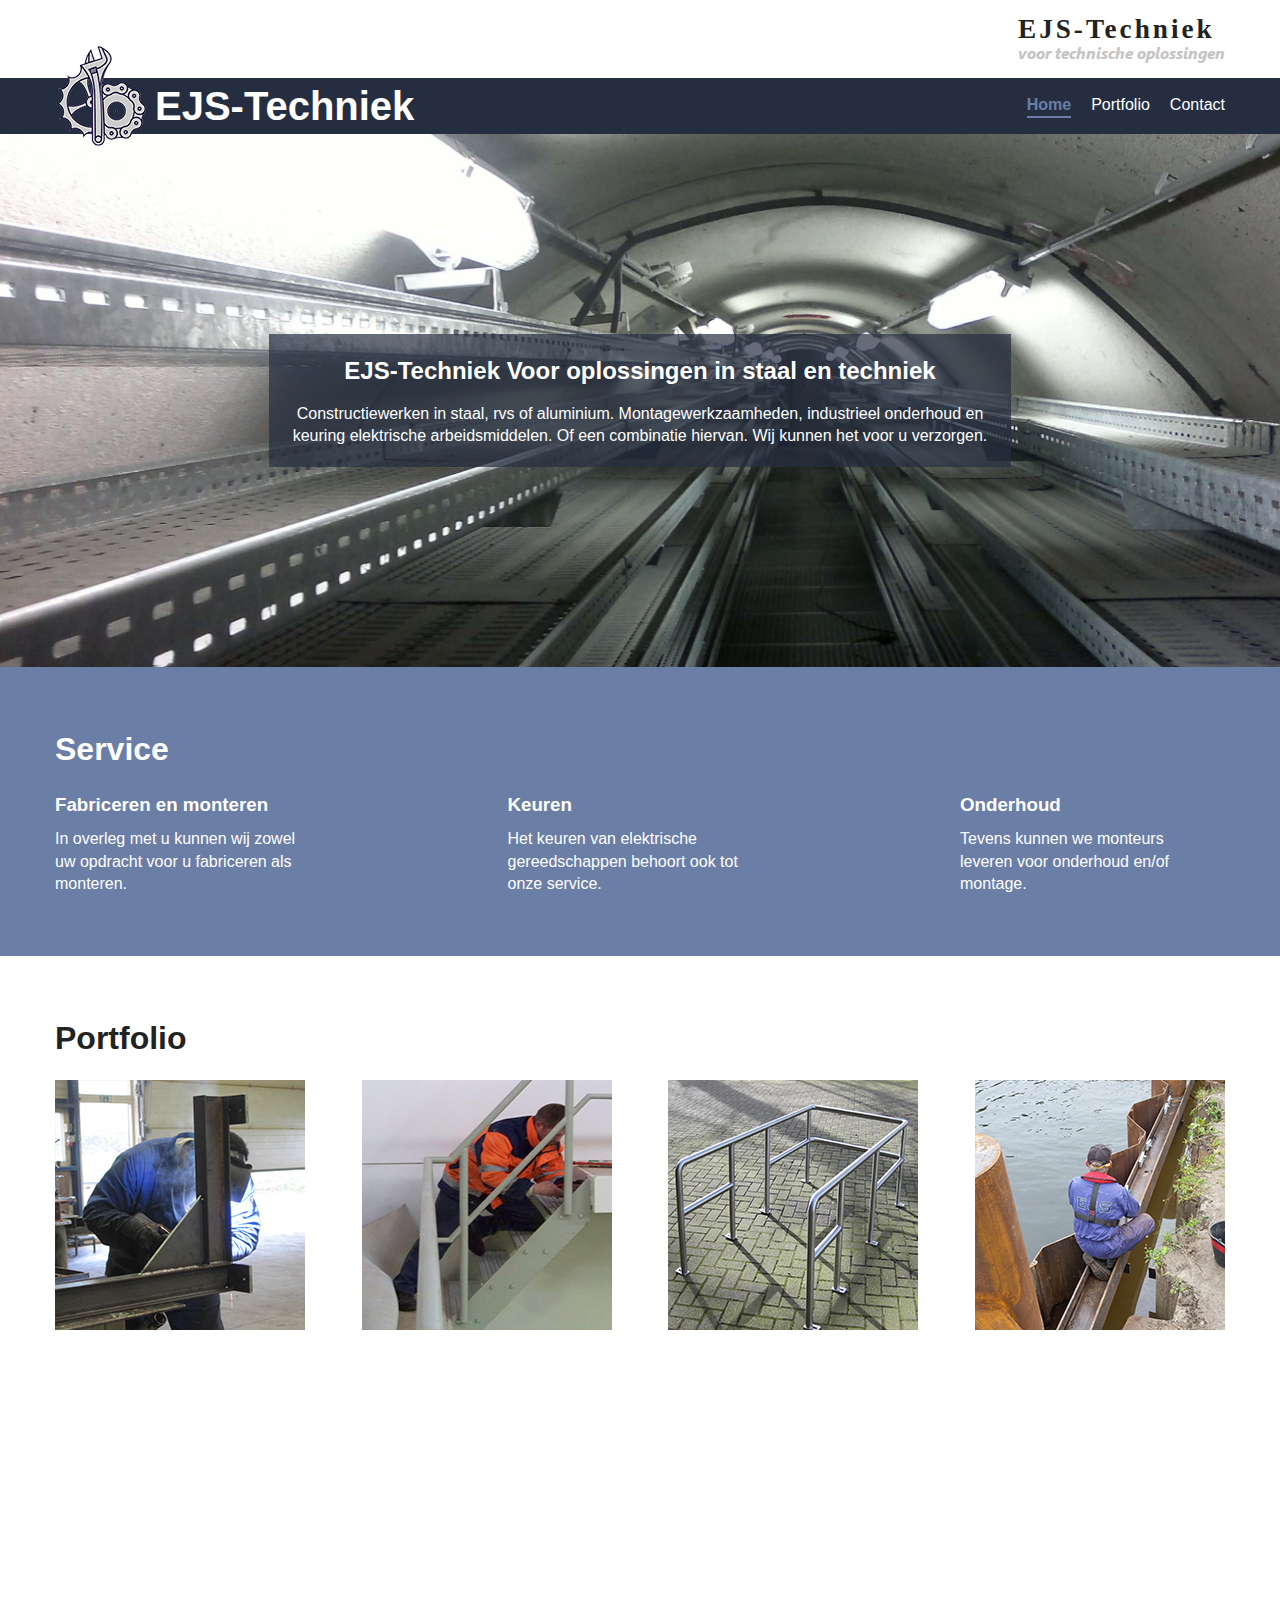
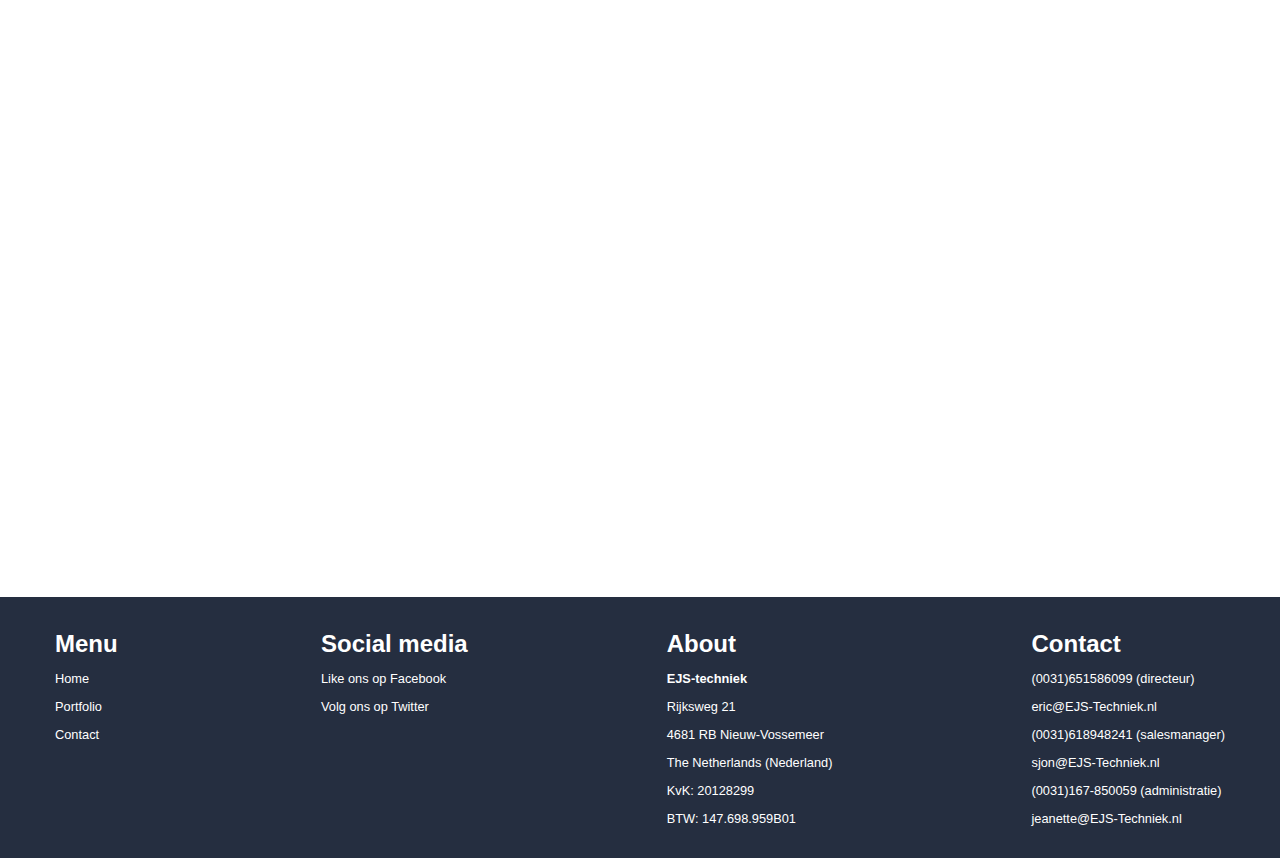
==== commit 6bab1dee: "add logo in overlay" ====
--- a/index.html
+++ b/index.html
@@ -65,7 +65,7 @@
                         </div>
                         <div class="service">
                             <h3>Keuren</h3>
-                            <p>In overleg met u kunnen wij zowel uw opdracht voor u fabriceren als monteren.</p>
+                            <p>Het keuren van elektrische gereedschappen behoort ook tot onze service.</p>
                         </div>
                         <div class="service">
                             <h3>Onderhoud</h3>
@@ -81,25 +81,53 @@
                         <li class="portfolio-item"><a href="project.html">
                             <img src="img/portfolio-items/homepage/zwolle_project1.jpg" alt="spoortunnel">
                             <div class="overlay">
-                                <h5>staalconstructies en kabeldraagsystemen ten behoeve van de spoortunnel </h5>
+                                <div class="overlay-inner">
+                                    <div class="tiny-logo">
+                                        <img src="img/logo/ejs-techniek.png" alt="ejs-techniek">
+                                    </div>
+                                    <h5>Spoortunnel (Zwolle)</h5>
+                                    <p>staalconstructies en kabeldraagsystemen ten behoeve van de spoortunnel</p>
+                                </div>
+                                
                             </div>
                         </a></li>
                         <li class="portfolio-item"><a href="project.html">
                             <img src="img/portfolio-items/homepage/waterwerk_project1.jpg" alt="waterfabriek">
                             <div class="overlay">
-                                <h5>project Waterfabriek; het aanpassen van een waterfabriek naar een showroom voor ICT met behoud van originele details.</h5>
+                                <div class="overlay-inner">
+                                    <div class="tiny-logo">
+                                        <img src="img/logo/ejs-techniek.png" alt="ejs-techniek">
+                                    </div>
+                                    <h5>Waterfabriek (Ulvenhout)</h5>
+                                    <p>project Waterfabriek; het aanpassen van een waterfabriek naar een showroom voor ICT met behoud van originele details.</p>
+                                </div>
+                                
                             </div>
                         </a></li>
                         <li class="portfolio-item"><a href="project.html">
                             <img src="img/portfolio-items/homepage/rvs_werken1.jpg" alt="rvs">
                             <div class="overlay">
-                                <h5>diverse rvs constructies en producten (ook voor petrochemie)</h5>
+                                <div class="overlay-inner">
+                                    <div class="tiny-logo">
+                                        <img src="img/logo/ejs-techniek.png" alt="ejs-techniek">
+                                    </div>
+                                    <h5>RVS constructies</h5>
+                                    <p>diverse rvs constructies en producten (ook voor petrochemie)</p> 
+                                </div>
+                               
                             </div>
                         </a></li>
                         <li class="portfolio-item"><a href="project.html">
                             <img src="img/portfolio-items/homepage/constructie-achter-damwand-1.jpg" alt="oeverversterking">
                             <div class="overlay">
-                                <h5>zwaar staalwerk ten behoeve van kade/oeverversterking, remmingwerk en afmeervoorzieningen.</h5>
+                                <div class="overlay-inner">
+                                    <div class="tiny-logo">
+                                        <img src="img/logo/ejs-techniek.png" alt="ejs-techniek">
+                                    </div>
+                                    <h5>Waterwerken</h5>
+                                    <p>zwaar staalwerk ten behoeve van kade/oeverversterking, remmingwerk en afmeervoorzieningen.</p>
+                                </div>
+                                
                             </div>
                         </a></li>
                     </ul>
--- a/css/main.css
+++ b/css/main.css
@@ -195,16 +195,26 @@
 
 .nav-item a {
     color: #fff;
+    
 }
 
 .nav-item a:hover {
     color: #6A7EA6;
+    
 }
 
 .logo {
     position: absolute;
     bottom: -12px;
     left: 0;
+}
+
+.logo img {
+    transition: 2.5s;
+}
+
+.logo img:hover {
+    transform: scale(1.3);
 }
 /* END HEADER */
 
@@ -244,7 +254,10 @@
 }
 
 .service-items {
-    flex-wrap: wrap;
+    display: -webkit-box;
+    display: flex;
+    -webkit-box-pack: justify;
+    justify-content: space-between;
 }
 
 .service {
@@ -255,7 +268,10 @@
 
 /* PORTFOLIO SECTION */
 .portfolio-items {
-    flex-wrap: wrap;
+    display: -webkit-box;
+    display: flex;
+    -webkit-box-pack: justify;
+    justify-content: space-between;;
 }
 
 .portfolio-item {
@@ -280,8 +296,8 @@
   left: 0;
   right: 0;
   z-index: 20;
-  height: 100%;
-  width: 100%;
+  height: auto;
+  width: auto;
   background: rgba(0, 0, 0, 0.8);
   text-align: center;
   padding: 10px;
@@ -290,12 +306,33 @@
 
 .overlay h5 {
     color: #fff;
-    margin-top: 100px;
+    margin-top: 80px;
+    font-size: 1.2rem;
+}
+
+.overlay p {
+    color: #fff;
+    font-size: 0.8rem;
 }
 
 .portfolio-items li:hover .overlay {
     display: inline;
 
+}
+
+.overlay .inner {
+    position: relative;
+}
+
+.overlay .tiny-logo {
+    width: 60px;
+    position: absolute;
+    top: 5px;
+    left: 35%;
+}
+
+.overlay .tiny-logo img {
+    width: 100%;
 }
 
 /* END PORTFOLIO SECTION */
@@ -341,7 +378,9 @@
 }
 
 .tender .form-group {
+    display: -webkit-box;
     display: flex;
+    -webkit-box-orient: vertical; /* old notation */
     flex-direction: column;
 }
 
@@ -416,7 +455,7 @@
 /* FOOTER */
 footer {
     background: #252E40;
-    padding: 20px 0;
+    padding: 30px 0 20px 0;
 }
 
 .widget-items {
@@ -429,7 +468,7 @@
 
 .widget-items a, .widget-items li {
     color: #fff;
-    font-size: 0.9rem;
+    font-size: 0.8rem;
     margin-bottom: 10px;
 }
 
@@ -442,7 +481,10 @@
 
 /* helper class */
 .flex-sb {
+    
+    display: -webkit-box; /* old notation */
     display: flex;
+    -webkit-box-pack: justify; /* old notation */
     justify-content: space-between;
 }
 
@@ -452,7 +494,9 @@
 }
 
 .flex-fe {
+    display: -webkit-box; /* old notation */
     display: flex;
+    -webkit-box-pack: end; /* old notation */
     justify-content: flex-end;
 }
 
@@ -503,10 +547,64 @@
     /* END PORTFOLIO SECTION */
 }
 
+@media screen and (max-width: 736px) {
+    /* SERVICES SECTION */
+    .service-items {
+        display: -webkit-box;
+        display: flex;
+        -webkit-box-orient: vertical; /* old notation */
+        flex-direction: column; /* New notation */
+        -webkit-box-align: center; /* old notation */
+        align-items: center; /* New notation */
+    }
+    /* END SERVICES SECTION */
+
+    /* PORTFOLIO SECTION */
+    .portfolio-items {
+        display: -webkit-box;
+        display: flex;
+        -webkit-box-orient: vertical; /* old notation */
+        flex-direction: column; /* New notation */
+        -webkit-box-align: center; /* old notation */
+        align-items: center; /* New notation */
+    }
+
+    .portfolio-item {
+        margin-right: 0;
+    }
+
+    .portfolio-item:last-child {
+        margin-right: 0;
+    }
+
+    
+
+    /* END PORTFOLIO SECTION */
+}
+
 @media screen and (max-width: 700px) {
+    /* HERO SECTION */
+    section.hero {
+        padding: 0;
+    }
+    
+    .hero .container {
+        padding: 0;
+        width: 100%;
+    }
+
+    .hero .txt-box {
+        padding: 100px 10px;
+        box-sizing: border-box;
+        width: auto;
+    }
+    /* END HERO SECTION*/
+
     /* FOOTER */
     footer .container .widget-items {
+        -webkit-box-orient: vertical; /* old notation */
         flex-direction: column;
+        -webkit-box-align: center; /* old notation */
         align-items: center;
         text-align: center;
     }
@@ -524,7 +622,10 @@
 @media screen and (max-width: 620px) {
     /* HEADER */
     .header-bottom .container {
+        -webkit-box-orient: vertical; /* old notation */
         flex-direction: column;
+        -webkit-box-align: center; /* old notation */
+        align-items: center; /* New notation */
     }
 
     .header-bottom .container h1 {
@@ -552,7 +653,9 @@
 
     /* TENDER SECTION */
     .tender .container .flex-sb {
+        -webkit-box-orient: vertical; /* old notation */
         flex-direction: column;
+        -webkit-box-align: center;
         align-items: center;
     }
 
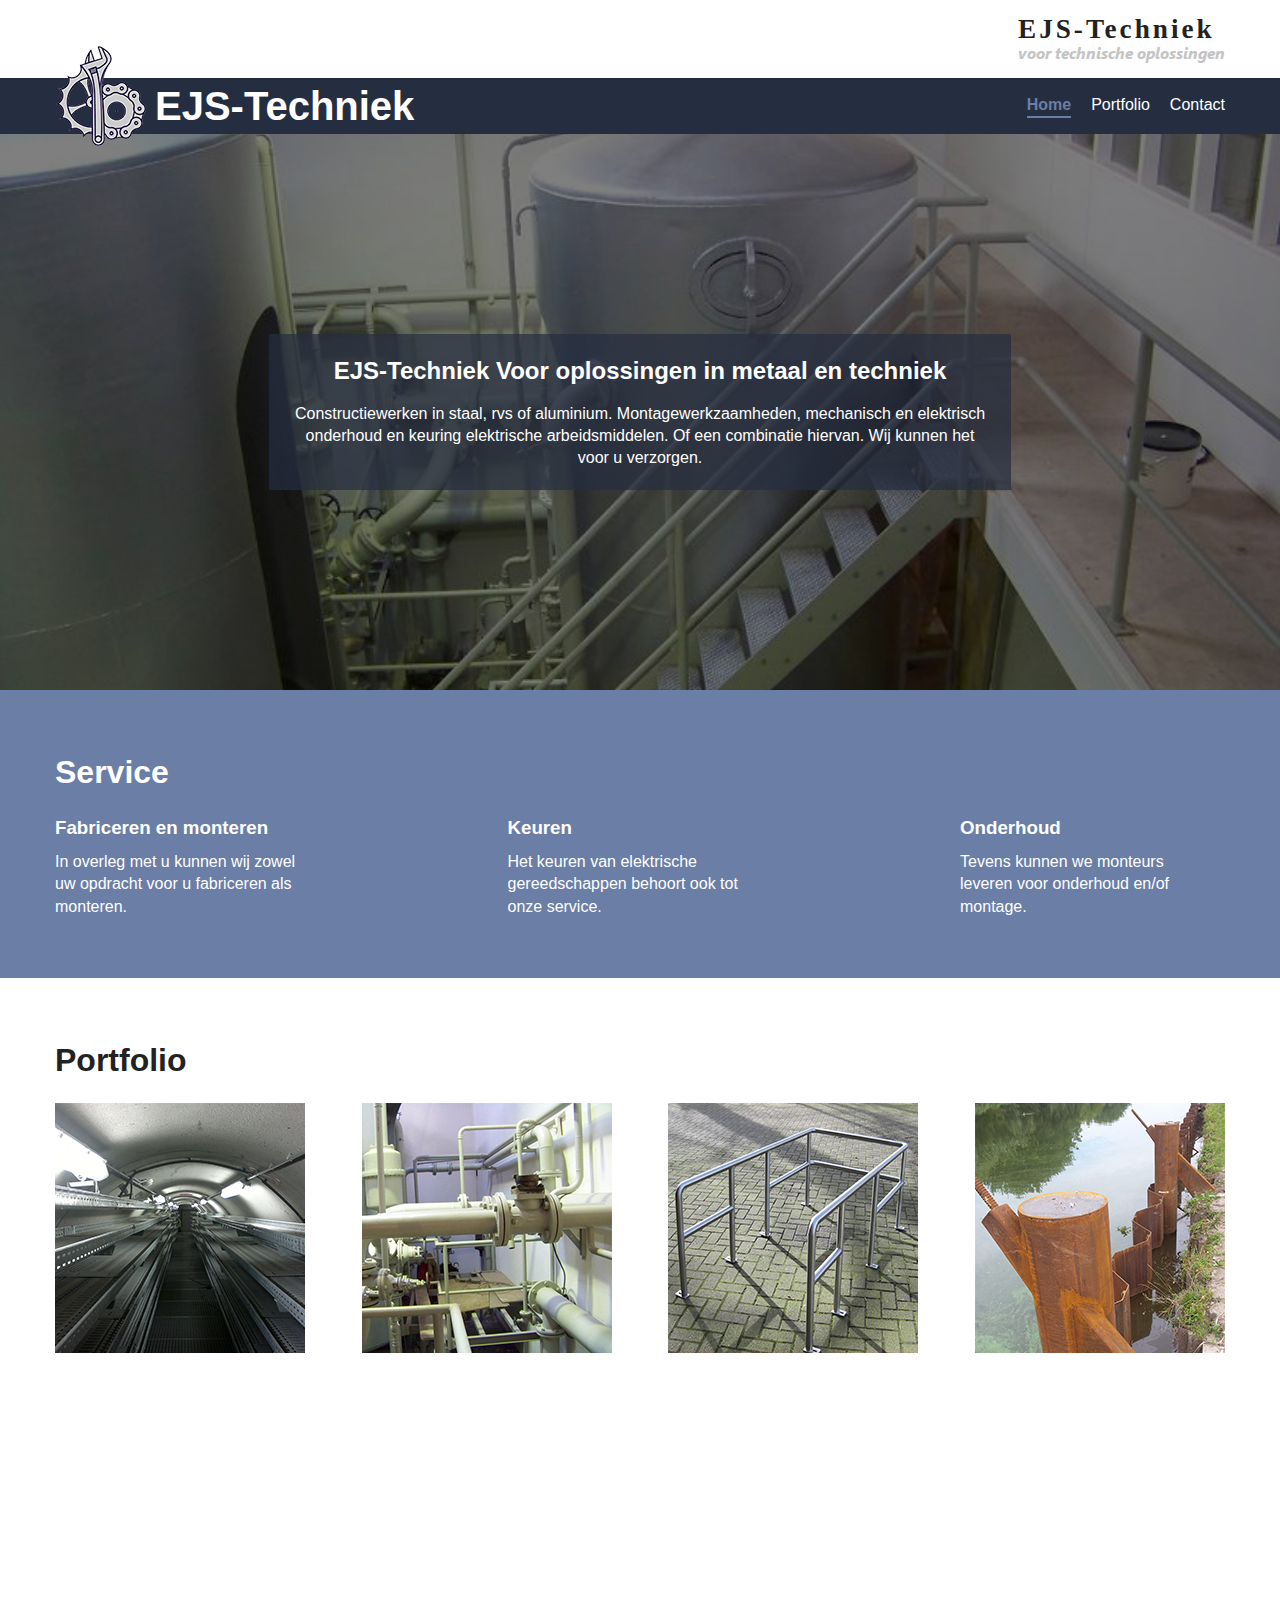
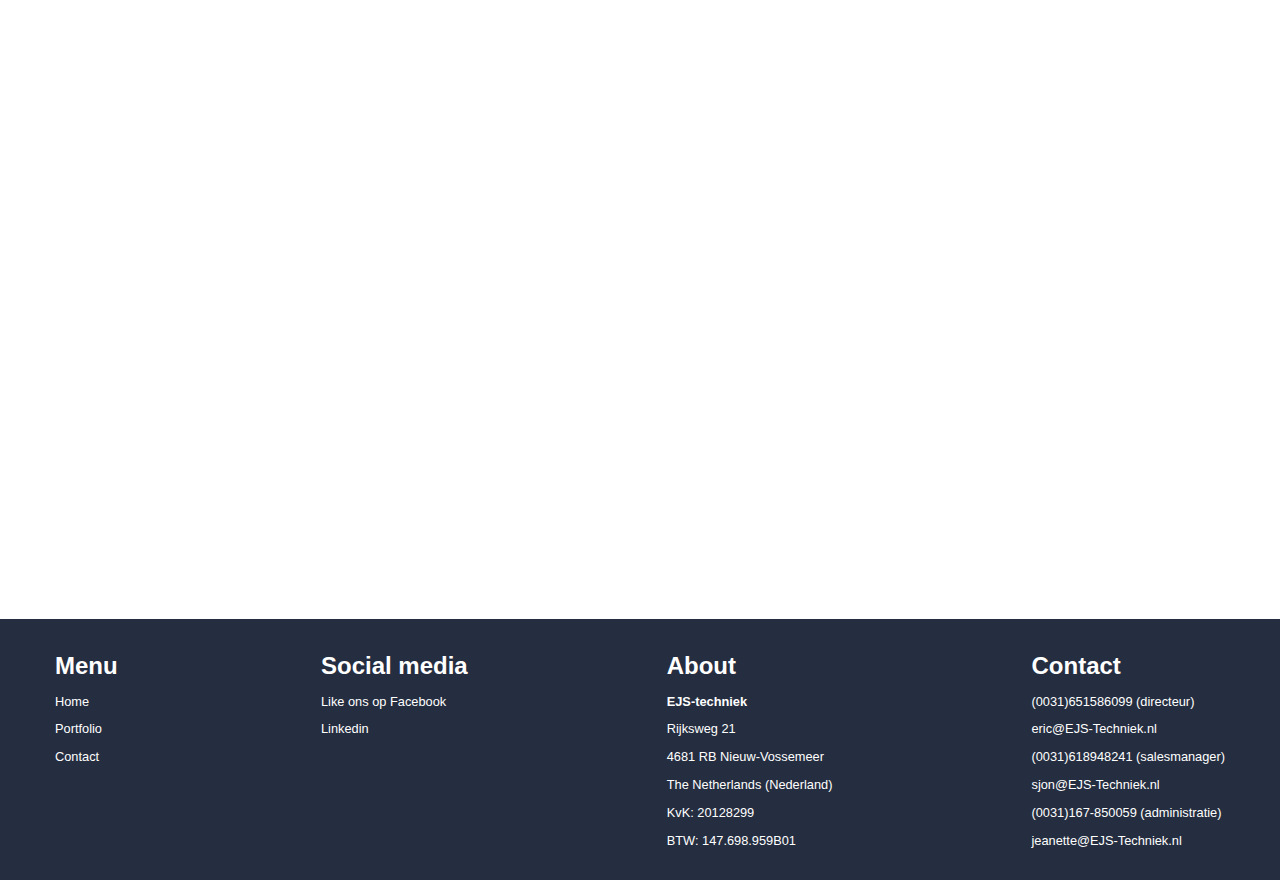
==== commit 3cba2bb5: "add pictures" ====
--- a/index.html
+++ b/index.html
@@ -50,8 +50,8 @@
             <section class="hero">
                 <div class="container">
                     <div class="txt-box">
-                        <h2>EJS-Techniek Voor oplossingen in staal en techniek</h2>
-                        <p>Constructiewerken in staal, rvs of aluminium. Montagewerkzaamheden, industrieel onderhoud en keuring elektrische arbeidsmiddelen. Of een combinatie hiervan. Wij kunnen het voor u verzorgen.</p>
+                        <h2>EJS-Techniek Voor oplossingen in metaal en techniek</h2>
+                        <p>Constructiewerken in staal, rvs of aluminium. Montagewerkzaamheden, mechanisch en elektrisch onderhoud en keuring elektrische arbeidsmiddelen. Of een combinatie hiervan. Wij kunnen het voor u verzorgen.</p>
                     </div>
                 </div>
             </section>
@@ -78,8 +78,8 @@
                 <div class="container">
                     <h2>Portfolio</h2>
                     <ul class="portfolio-items flex-sb">
-                        <li class="portfolio-item"><a href="project.html">
-                            <img src="img/portfolio-items/homepage/zwolle_project1.jpg" alt="spoortunnel">
+                        <li class="portfolio-item"><a href="index.html">
+                            <img src="img/portfolio-links/spoortunnel-link.jpg" alt="spoortunnel">
                             <div class="overlay">
                                 <div class="overlay-inner">
                                     <div class="tiny-logo">
@@ -91,8 +91,8 @@
                                 
                             </div>
                         </a></li>
-                        <li class="portfolio-item"><a href="project.html">
-                            <img src="img/portfolio-items/homepage/waterwerk_project1.jpg" alt="waterfabriek">
+                        <li class="portfolio-item"><a href="index.html">
+                            <img src="img/portfolio-links/waterfabriek-link.jpg" alt="leidingwerk en constructie">
                             <div class="overlay">
                                 <div class="overlay-inner">
                                     <div class="tiny-logo">
@@ -104,7 +104,7 @@
                                 
                             </div>
                         </a></li>
-                        <li class="portfolio-item"><a href="project.html">
+                        <li class="portfolio-item"><a href="index.html">
                             <img src="img/portfolio-items/homepage/rvs_werken1.jpg" alt="rvs">
                             <div class="overlay">
                                 <div class="overlay-inner">
@@ -117,8 +117,8 @@
                                
                             </div>
                         </a></li>
-                        <li class="portfolio-item"><a href="project.html">
-                            <img src="img/portfolio-items/homepage/constructie-achter-damwand-1.jpg" alt="oeverversterking">
+                        <li class="portfolio-item"><a href="index.html">
+                            <img src="img/portfolio-links/waterwerken-link.jpg" alt="constructies damwand verankering">
                             <div class="overlay">
                                 <div class="overlay-inner">
                                     <div class="tiny-logo">
@@ -183,8 +183,8 @@
                     <div class="widget-item">
                         <h2>Social media</h2>
                         <ul>
-                            <li><a href="">Like ons op Facebook</a></li>
-                            <li><a href="">Volg ons op Twitter</a></li>
+                            <li><a href="https://www.facebook.com/EJSTechniek/?fref=ts" target="_blank">Like ons op Facebook</a></li>
+                            <li><a href="https://www.linkedin.com/in/eric-suijkerbuijk-34863539?authType=OUT_OF_NETWORK&authToken=bO-g&locale=en_US&srchid=5115170051467656518133&srchindex=1&srchtotal=4&trk=vsrp_people_res_name&trkInfo=VSRPsearchId%3A5115170051467656518133%2CVSRPtargetId%3A135933608%2CVSRPcmpt%3Aprimary%2CVSRPnm%3Afalse%2CauthType%3AOUT_OF_NETWORK" target="_blank">Linkedin</a></li>
                         </ul>
                     </div>
                     <div class="widget-item">
--- a/css/main.css
+++ b/css/main.css
@@ -221,7 +221,7 @@
 
 /* HERO SECTION */
 .hero {
-    background: url(../img/paronama/06122011191.jpg) no-repeat;
+    background: url(../img/paronama/20160704_hero.jpg) no-repeat;
     background-size: cover;
     background-attachment: fixed;
     background-position: 0;
@@ -337,6 +337,16 @@
 
 /* END PORTFOLIO SECTION */
 
+/* PORTFOLIO GENERAL */
+.project-general .banner-img {
+    width: 100%;
+}
+
+.project-general .banner-img {
+    width: 100%;
+}
+/* END PORTFOLIO GENERAL*/
+
 /* TENDER SECTION */
 .tender { 
     color: #fff;
